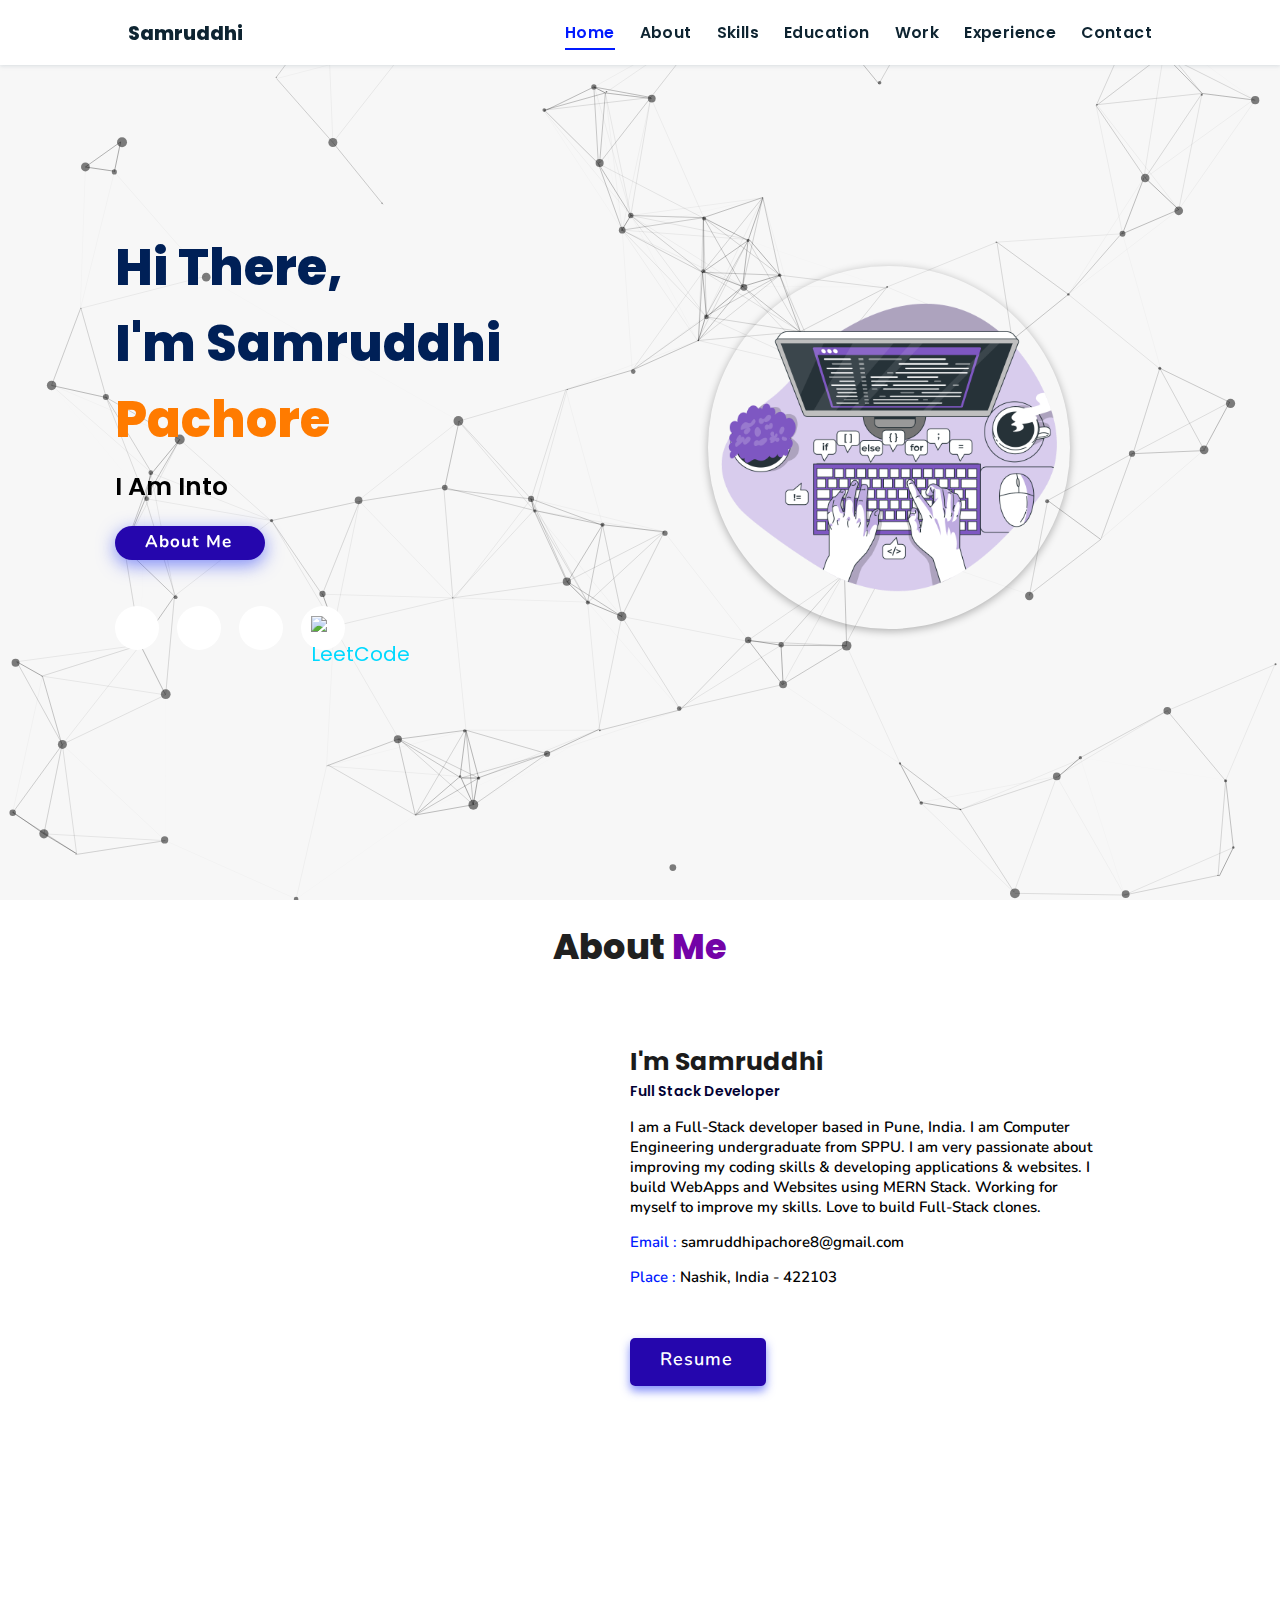
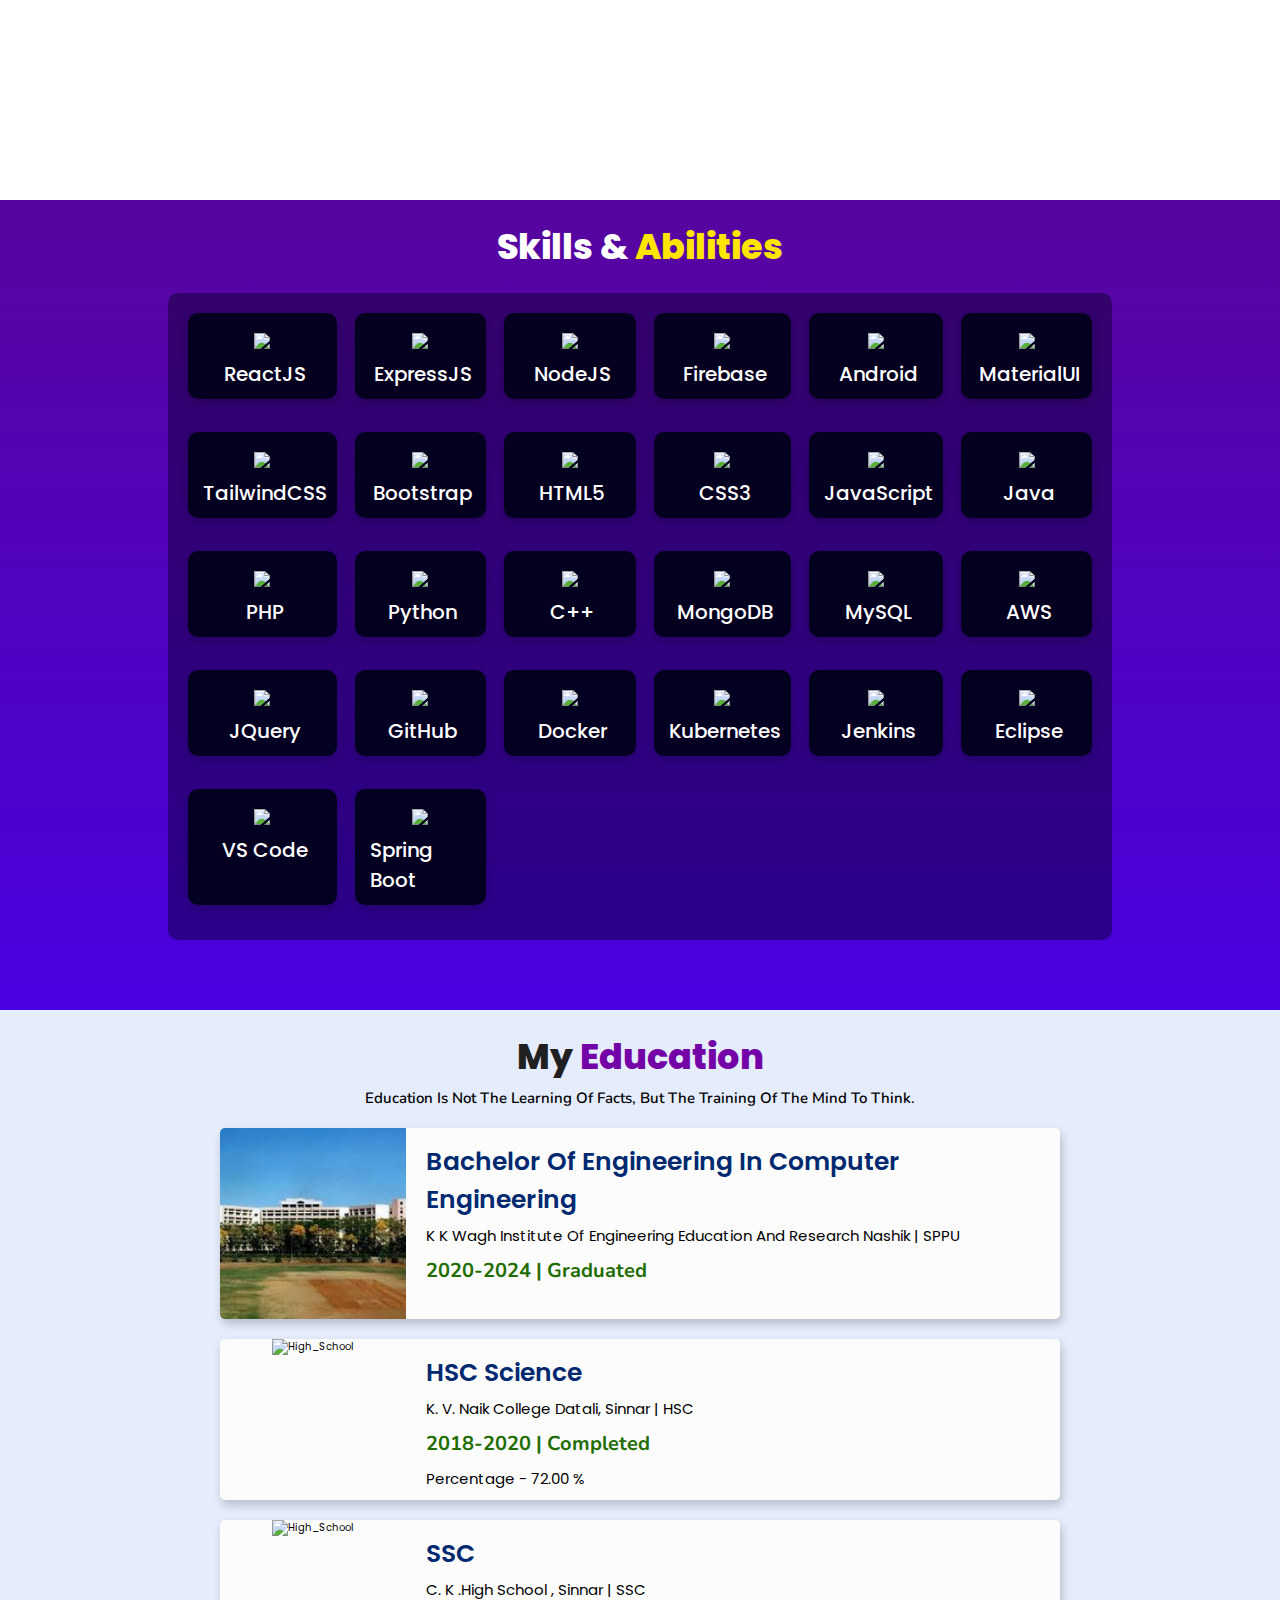
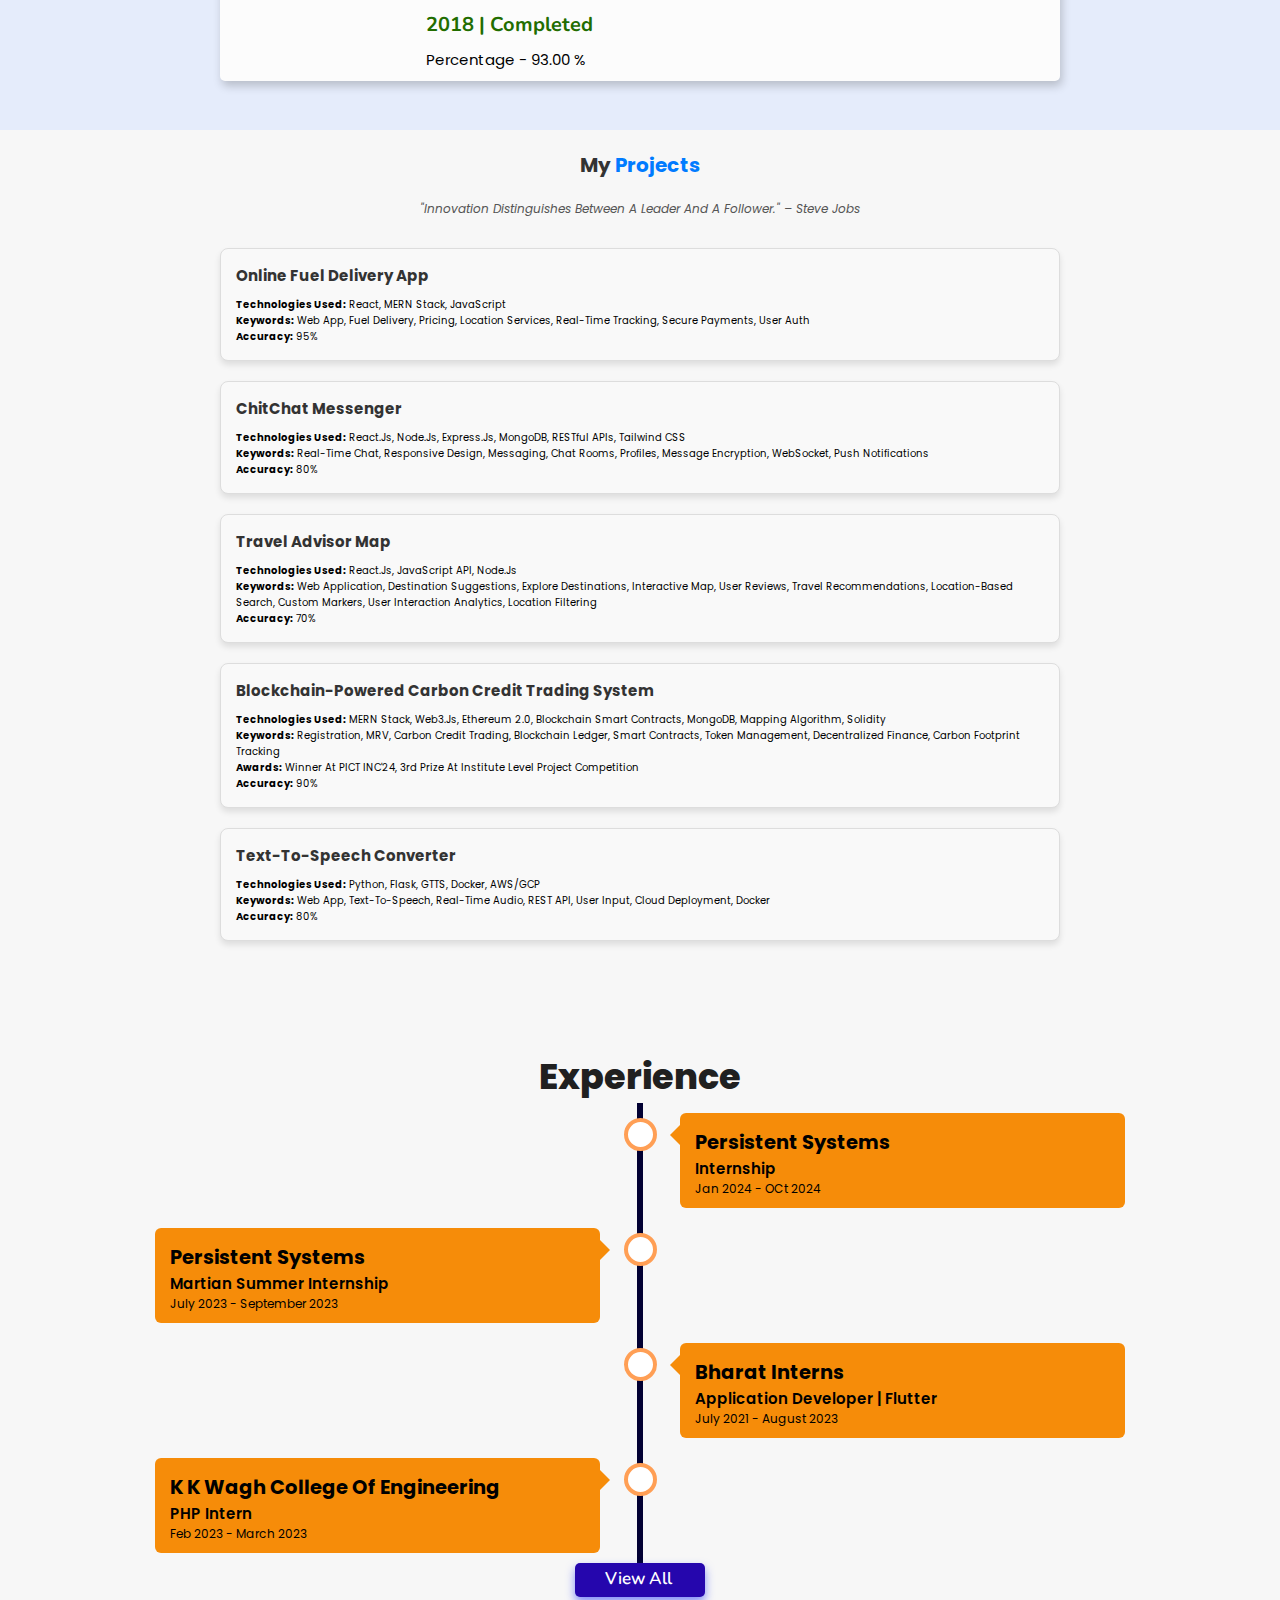
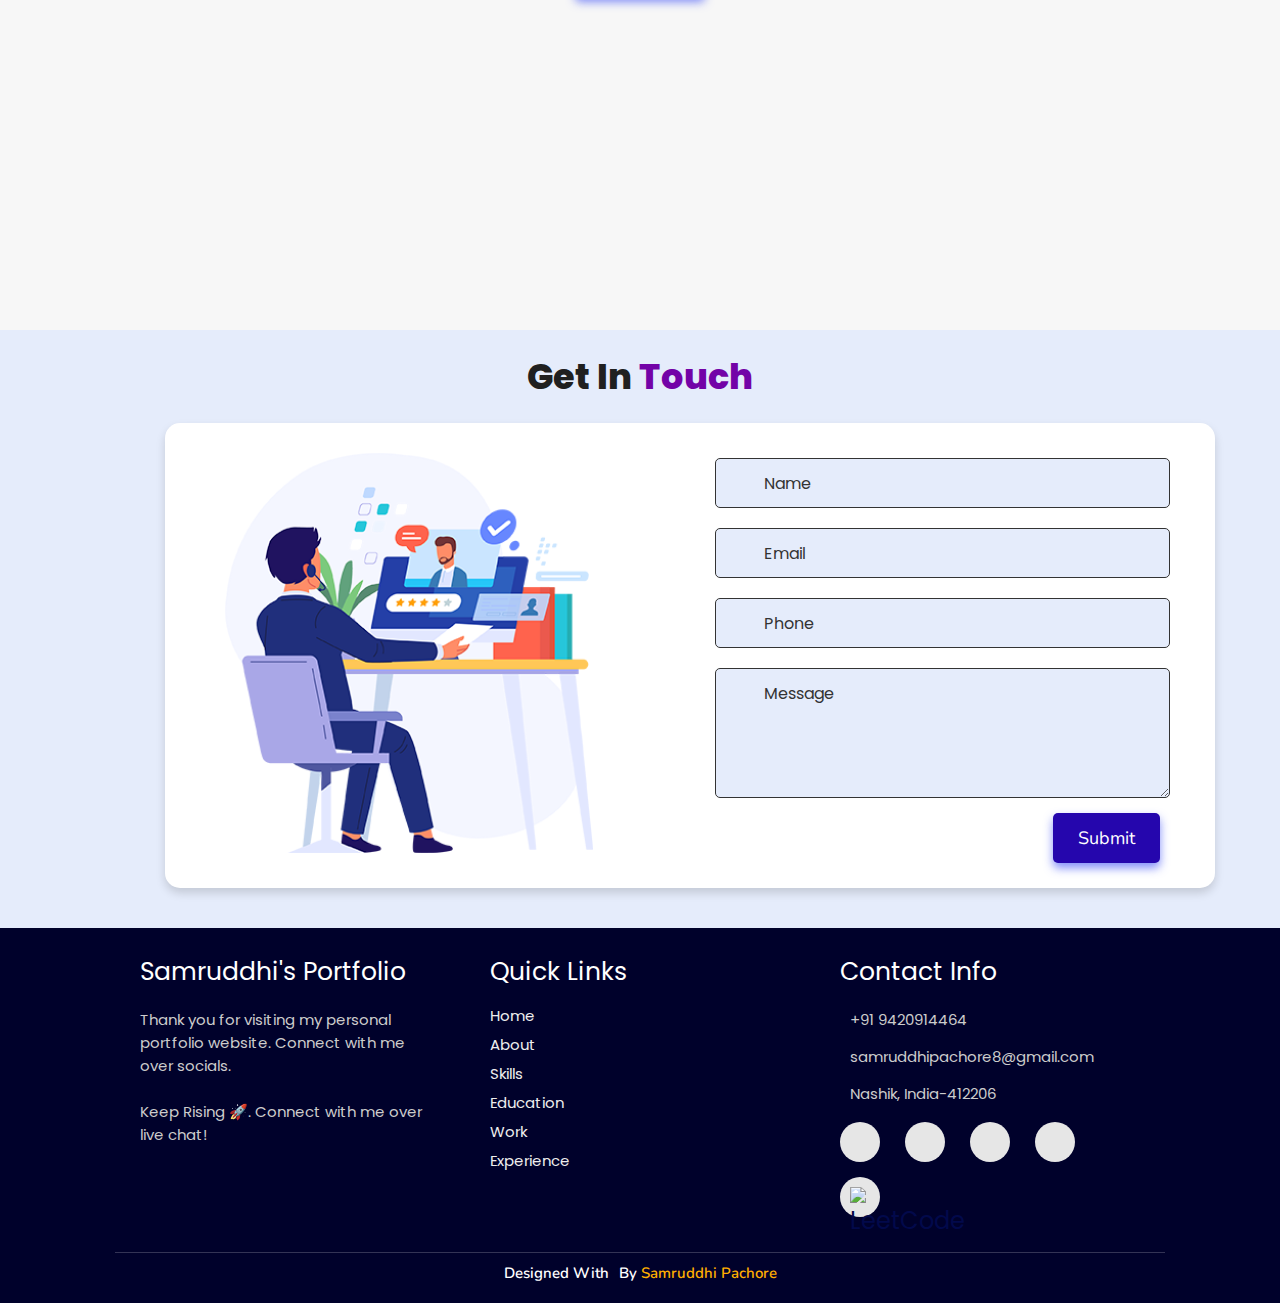
==== index.html @ 82d6cb03 "Initial commit" ====
<!DOCTYPE html>
<html lang="en">
<head>
    <meta charset="UTF-8">
    <meta http-equiv="X-UA-Compatible" content="IE=edge">
    <meta name="viewport" content="width=device-width, initial-scale=1.0">
    <meta name="keywords" content="Samruddhi Pachore, portfolio, Samruddhi, full stack dev, personal portfolio lifecodes, portfolio design, portfolio website, personal portfolio" />
    <meta name="description" content="Welcome to Samruddhi's Portfolio. Full-Stack Web Developer and Android App Developer" />
    <!-- Custom CSS -->
    <link rel="stylesheet" href="./assets/css/style.css">
    <!-- Font Awesome -->
    <link rel="stylesheet" href="https://cdnjs.cloudflare.com/ajax/libs/font-awesome/5.15.3/css/all.min.css" integrity="sha512-iBBXm8fW90+nuLcSKlbmrPcLa0OT92xO1BIsZ+ywDWZCvqsWgccV3gFoRBv0z+8dLJgyAHIhR35VZc2oM/gI1w==" crossorigin="anonymous" referrerpolicy="no-referrer" />
    <!-- Favicon -->
    <link id='favicon' rel="shortcut icon" href="./assets/images/favicon.png" type="image/x-png">
    <title>Portfolio | Samruddhi Pachore</title>
</head>
<body oncontextmenu="return false">

<!-- pre loader -->
<!-- <div class="loader-container">
  <img draggable="false" src="./assets/images/preloader.gif" alt="">
</div> -->

<!-- navbar starts -->
<header>
        <a href="/" class="logo"><i class="fab fa-node-js"></i> Samruddhi</a>

        <div id="menu" class="fas fa-bars"></div>
        <nav class="navbar">
            <ul>
            <li><a class="active" href="#home">Home</a></li>
            <li><a href="#about">About</a></li>
            <li><a href="#skills">Skills</a></li>
            <li><a href="#education">Education</a></li>
            <li><a href="#work">Work</a></li>
            <li><a href="#experience">Experience</a></li>
            <li><a href="#contact">Contact</a></li>
            </ul>
        </nav>
</header>
<!-- navbar ends -->


<!-- hero section starts -->
<section class="home" id="home">
    <div id="particles-js"></div>

    <div class="content">
    <h2>Hi There,<br/> I'm Samruddhi <span>Pachore</span></h2>
    <p>i am into <span class="typing-text"></span></p>
    <a href="#about" class="btn"><span>About Me</span>
      <i class="fas fa-arrow-circle-down"></i>
    </a>
    <div class="socials">
      <ul class="social-icons" style="list-style: none; padding: 0; display: flex; gap: 10px;">
        <li>
          <a class="linkedin" aria-label="LinkedIn" href="https://www.linkedin.com/in/samruddhi-p-1bb607219/"
            target="_blank" style="background: white; border-radius: 50%; padding: 10px; display: inline-block;">
            <i class="fab fa-linkedin" style="color: #0077b5;"></i>
          </a>
        </li>
        <li>
          <a class="github" aria-label="GitHub" href="https://github.com/SamruddhiPachore/" target="_blank"
            style="background: white; border-radius: 50%; padding: 10px; display: inline-block;">
            <i class="fab fa-github" style="color: #000;"></i>
          </a>
        </li>
        <li>
          <a class="twitter" aria-label="Twitter" href="https://x.com/Samruddhi_8002" target="_blank"
            style="background: white; border-radius: 50%; padding: 10px; display: inline-block;">
            <i class="fab fa-twitter" style="color: #1DA1F2;"></i>
          </a>
        </li>
        <li>
          <a class="leetcode" aria-label="LeetCode" href="https://leetcode.com/u/samruddhi_pachore/" target="_blank"
            style="background: white; border-radius: 50%; padding: 10px; display: inline-block;">
            <img src="https://upload.wikimedia.org/wikipedia/commons/1/19/LeetCode_logo_black.png" alt="LeetCode"
              style="width: 20px; height: 20px;">
          </a>
        </li>
      </ul>
    </div>

    </div>
<div class="image">
    <img draggable="false" class="tilt" src="./assets/images/hero.png" alt="">
</div>
</section>
<!-- hero section ends -->


<!-- about section starts -->
<section class="about" id="about">
    <h2 class="heading"><i class="fas fa-user-alt"></i> About <span>Me</span></h2>
    
    <div class="row">

    <div class="image">
        <img draggable="false" class="tilt" src="./assets/images/profile2.jpg" alt="">
    </div>
    <div class="content">
        <h3>I'm Samruddhi</h3>
        <span class="tag">Full Stack Developer</span>
        
        <p>I am a Full-Stack developer based in Pune, India. 
          I am Computer Engineering undergraduate from SPPU.
          I am very passionate about improving my coding skills & developing applications & websites.
          I build WebApps and Websites using MERN Stack.
          Working for myself to improve my skills.
          Love to build Full-Stack clones. </p>
        
        <div class="box-container">
            <!-- <div class="box">
              <p><span> age: </span> 20</p>
              <p><span> phone : </span> +91 XXX-XXX-XXXX</p>
            </div> -->
            <div class="box">
              <p><span> email : </span> samruddhipachore8@gmail.com</p>
              <p><span> place : </span> Nashik, India - 422103</p>
            </div>
        </div>
        
        <div class="resumebtn">
            <a href="https://drive.google.com/file/d/18gOQdBh15rTlUeAe94YRpcLOEvFrYIp9/view?usp=sharing" target="_blank" class="btn"><span>Resume</span>
                <i class="fas fa-chevron-right"></i>
            </a>
        </div>

    </div>
    </div>
</section>
<!-- about section ends -->
<!-- skills section starts -->
<section class="skills" id="skills">

  <h2 class="heading"><i class="fas fa-laptop-code"></i> Skills & <span>Abilities</span></h2>

  <div class="container">
    <div class="row" id="skillsContainer">

      <!-- Skill Card Template -->
      <div class="bar">
        <div class="info">
          <img
            src="https://img.icons8.com/external-tal-revivo-color-tal-revivo/48/000000/external-react-a-javascript-library-for-building-user-interfaces-logo-color-tal-revivo.png" />
          <span>ReactJS</span>
        </div>
      </div>

      <div class="bar">
        <div class="info">
          <img src="https://img.icons8.com/fluency/48/000000/node-js.png" />
          <span>ExpressJS</span>
        </div>
      </div>

      <div class="bar">
        <div class="info">
          <img src="https://img.icons8.com/color/48/000000/nodejs.png" />
          <span>NodeJS</span>
        </div>
      </div>

      <div class="bar">
        <div class="info">
          <img src="https://img.icons8.com/color/48/000000/firebase.png" />
          <span>Firebase</span>
        </div>
      </div>

      <div class="bar">
        <div class="info">
          <img src="https://img.icons8.com/fluency/48/000000/android-os.png" />
          <span>Android</span>
        </div>
      </div>

      <div class="bar">
        <div class="info">
          <img src="https://img.icons8.com/color/48/000000/material-ui.png" />
          <span>MaterialUI</span>
        </div>
      </div>

      <div class="bar">
        <div class="info">
          <img
            src="https://upload.wikimedia.org/wikipedia/commons/thumb/d/d5/Tailwind_CSS_Logo.svg/48px-Tailwind_CSS_Logo.png" />
          <span>TailwindCSS</span>
        </div>
      </div>

      <div class="bar">
        <div class="info">
          <img src="https://img.icons8.com/color/48/000000/bootstrap.png" />
          <span>Bootstrap</span>
        </div>
      </div>

      <div class="bar">
        <div class="info">
          <img src="https://img.icons8.com/color/48/000000/html-5--v1.png" />
          <span>HTML5</span>
        </div>
      </div>

      <div class="bar">
        <div class="info">
          <img src="https://img.icons8.com/color/48/000000/css3.png" />
          <span>CSS3</span>
        </div>
      </div>

      <div class="bar">
        <div class="info">
          <img src="https://img.icons8.com/color/48/000000/javascript--v1.png" />
          <span>JavaScript</span>
        </div>
      </div>

      <div class="bar">
        <div class="info">
          <img src="https://img.icons8.com/color/48/000000/java-coffee-cup-logo--v1.png" />
          <span>Java</span>
        </div>
      </div>

      <div class="bar">
        <div class="info">
          <img src="https://img.icons8.com/offices/48/000000/php-logo.png" />
          <span>PHP</span>
        </div>
      </div>

      <div class="bar">
        <div class="info">
          <img src="https://img.icons8.com/color/48/000000/python--v1.png" />
          <span>Python</span>
        </div>
      </div>

      <div class="bar">
        <div class="info">
          <img src="https://img.icons8.com/color/48/000000/c-plus-plus-logo.png" />
          <span>C++</span>
        </div>
      </div>

      <div class="bar">
        <div class="info">
          <img src="https://img.icons8.com/color/48/000000/mongodb.png" />
          <span>MongoDB</span>
        </div>
      </div>

      <div class="bar">
        <div class="info">
          <img src="https://img.icons8.com/color/48/000000/mysql-logo.png" />
          <span>MySQL</span>
        </div>
      </div>

      <div class="bar">
        <div class="info">
          <img src="https://img.icons8.com/color/48/000000/amazon-web-services.png" />
          <span>AWS</span>
        </div>
      </div>

      <div class="bar">
        <div class="info">
          <img src="https://img.icons8.com/ios-filled/48/1169ae/jquery.png" />
          <span>jQuery</span>
        </div>
      </div>

      <div class="bar">
        <div class="info">
          <img src="https://img.icons8.com/glyph-neue/48/ffffff/github.png" />
          <span>GitHub</span>
        </div>
      </div>

      <!-- Additional Skills -->
      <div class="bar">
        <div class="info">
          <img src="https://img.icons8.com/color/48/000000/docker.png" />
          <span>Docker</span>
        </div>
      </div>

      <div class="bar">
        <div class="info">
          <img src="https://img.icons8.com/color/48/000000/kubernetes.png" />
          <span>Kubernetes</span>
        </div>
      </div>

      <div class="bar">
        <div class="info">
          <img src="https://img.icons8.com/color/48/000000/jenkins.png" />
          <span>Jenkins</span>
        </div>
      </div>

      <div class="bar">
        <div class="info">
          <img src="https://img.icons8.com/color/48/000000/eclipse.png" />
          <span>Eclipse</span>
        </div>
      </div>

      <div class="bar">
        <div class="info">
          <img src="https://img.icons8.com/color/48/000000/vscode.png" />
          <span>VS Code</span>
        </div>
      </div>

      <div class="bar">
        <div class="info">
          <img src="https://img.icons8.com/color/48/000000/spring-logo.png" />
          <span>Spring Boot</span>
        </div>
      </div>
    </div>
  </div>
</section>
<!-- skills section ends -->

<!-- skills section ends -->


<!-- education section starts -->
<section class="education" id="education">

  <h1 class="heading"><i class="fas fa-graduation-cap"></i> My <span>Education</span></h1>

    <p class="qoute">Education is not the learning of facts, but the training of the mind to think.</p>

    <div class="box-container">

    <div class="box">
        <div class="image">
        <img draggable="false" src="./assets/images/educat/college.png" alt="">
        </div>
        <div class="content">
        <h3>Bachelor of Engineering in Computer Engineering</h3>
        <p>K K Wagh Institute of Engineering Education and Research Nashik | SPPU</p>
        <h4>2020-2024 | Graduated</h4>
        </div>
    </div>

    <div class="box">
      <div class="image">
      <img draggable="false" src="https://lh3.googleusercontent.com/p/AF1QipNIrb2tT8bngMuWFx1Z_eIu836oKX7hbR9-vygf=s1360-w1360-h1020" alt="High_School">
      </div>
      <div class="content">
      <h3>HSC Science </h3>
      <p>K. V. Naik College Datali, Sinnar | HSC</p>
      <h4>2018-2020 | Completed</h4>
      <p>Percentage - 72.00 %</p>
      </div>
    </div>

      <div class="box">
        <div class="image">
                <img draggable="false"
                  src="https://lh3.googleusercontent.com/p/AF1QipPlchAQonwaHGZ4du-OG78Di2HxE-8V4LSBDokH=s1360-w1360-h1020"
                  alt="High_School">
        </div>
        <div class="content">
          <h3>SSC </h3>
          <p>C. K .High School , Sinnar | SSC</p>
          <h4>2018 | Completed</h4>
          <p>Percentage - 93.00 %</p>
        </div>
    </div>

</div>
</section>
<!-- education section ends -->
 
<!-- project section starts -->
<section class="projects" id="projects">

  <h1 style="text-align: center; font-size: 2rem; margin-bottom: 20px; color: #333;">
    <i class="fas fa-laptop-code"></i> My <span style="color: #007BFF;">Projects</span>
  </h1>

  <p style="text-align: center; font-style: italic; margin-bottom: 30px; font-size: 1.2rem; color: #555;">
    "Innovation distinguishes between a leader and a follower." – Steve Jobs
  </p>

  <!-- Project 1 -->
  <div
    style="margin: 20px auto; padding: 15px; width: 80%; border: 1px solid #ddd; border-radius: 8px; box-shadow: 0 4px 6px rgba(0, 0, 0, 0.1); background-color: #f9f9f9;">
    <h3 style="font-size: 1.5rem; color: #333; margin-bottom: 10px;">Online Fuel Delivery App</h3>
    <p><b>Technologies Used:</b> React, MERN stack, JavaScript</p>
    <p><b>Keywords:</b> Web App, Fuel Delivery, Pricing, Location Services, Real-Time Tracking, Secure Payments, User
      Auth</p>
    <p><b>Accuracy:</b> 95%</p>
  </div>

  <!-- Project 2 -->
  <div
    style="margin: 20px auto; padding: 15px; width: 80%; border: 1px solid #ddd; border-radius: 8px; box-shadow: 0 4px 6px rgba(0, 0, 0, 0.1); background-color: #f9f9f9;">
    <h3 style="font-size: 1.5rem; color: #333; margin-bottom: 10px;">ChitChat Messenger</h3>
    <p><b>Technologies Used:</b> React.js, Node.js, Express.js, MongoDB, RESTful APIs, Tailwind CSS</p>
    <p><b>Keywords:</b> Real-Time Chat, Responsive Design, Messaging, Chat Rooms, Profiles, Message Encryption,
      WebSocket, Push Notifications</p>
    <p><b>Accuracy:</b> 80%</p>
  </div>

  <!-- Project 3 -->
  <div
    style="margin: 20px auto; padding: 15px; width: 80%; border: 1px solid #ddd; border-radius: 8px; box-shadow: 0 4px 6px rgba(0, 0, 0, 0.1); background-color: #f9f9f9;">
    <h3 style="font-size: 1.5rem; color: #333; margin-bottom: 10px;">Travel Advisor Map</h3>
    <p><b>Technologies Used:</b> React.js, JavaScript API, Node.js</p>
    <p><b>Keywords:</b> Web Application, Destination Suggestions, Explore Destinations, Interactive Map, User Reviews,
      Travel Recommendations, Location-Based Search, Custom Markers, User Interaction Analytics, Location Filtering</p>
    <p><b>Accuracy:</b> 70%</p>
  </div>

  <!-- Project 4 -->
  <div
    style="margin: 20px auto; padding: 15px; width: 80%; border: 1px solid #ddd; border-radius: 8px; box-shadow: 0 4px 6px rgba(0, 0, 0, 0.1); background-color: #f9f9f9;">
    <h3 style="font-size: 1.5rem; color: #333; margin-bottom: 10px;">Blockchain-powered Carbon Credit Trading System
    </h3>
    <p><b>Technologies Used:</b> MERN Stack, Web3.js, Ethereum 2.0, Blockchain Smart Contracts, MongoDB, Mapping
      Algorithm, Solidity</p>
    <p><b>Keywords:</b> Registration, MRV, Carbon Credit Trading, Blockchain Ledger, Smart Contracts, Token Management,
      Decentralized Finance, Carbon Footprint Tracking</p>
    <p><b>Awards:</b> Winner at PICT INC'24, 3rd Prize at Institute Level Project Competition</p>
    <p><b>Accuracy:</b> 90%</p>
  </div>

  <!-- Project 5 -->
  <div
    style="margin: 20px auto; padding: 15px; width: 80%; border: 1px solid #ddd; border-radius: 8px; box-shadow: 0 4px 6px rgba(0, 0, 0, 0.1); background-color: #f9f9f9;">
    <h3 style="font-size: 1.5rem; color: #333; margin-bottom: 10px;">Text-to-Speech Converter</h3>
    <p><b>Technologies Used:</b> Python, Flask, gTTS, Docker, AWS/GCP</p>
    <p><b>Keywords:</b> Web App, Text-to-Speech, Real-Time Audio, REST API, User Input, Cloud Deployment, Docker</p>
    <p><b>Accuracy:</b> 80%</p>
  </div>

</section>
<!-- project section ends -->




<!-- experience section starts -->
<section class="experience" id="experience">

  <h2 class="heading"><i class="fas fa-briefcase"></i> Experience </h2>

  <div class="timeline">

    <div class="container right">
      <div class="content">
        <div class="tag">
          <h2>Persistent Systems</h2>
        </div>
        <div class="desc">
            <h3>Internship</h3>
            <p>Jan 2024 - OCt 2024</p>
        </div>
      </div>
    </div>

    <div class="container left">
      <div class="content">
        <div class="tag">
          <h2>Persistent Systems</h2>
        </div>
        <div class="desc">
            <h3>Martian Summer Internship</h3>
            <p>July 2023 - September 2023</p>
        </div>
      </div>
    </div>

    <div class="container right">
      <div class="content">
        <div class="tag">
          <h2>Bharat Interns</h2>
        </div>
        <div class="desc">
            <h3>Application Developer | Flutter</h3>
            <p>July 2021 - August 2023</p>
        </div>
      </div>
    </div>

    <div class="container left">
      <div class="content">
        <div class="tag">
          <h2>K K Wagh College of Engineering</h2>
        </div>
        <div class="desc">
            <h3>PHP Intern</h3>
            <p>Feb 2023 - March 2023</p>
        </div>
      </div>
    </div>

  </div>

  <div class="morebtn">
    <a href="/experience" class="btn"><span>View All</span>
      <i class="fas fa-arrow-right"></i>
  </a>
  </div>

</div>

</section>
<!-- experience section ends -->

<!-- contact section starts -->
<section class="contact" id="contact">
  
  <h2 class="heading"><i class="fas fa-headset"></i> Get in <span>Touch</span></h2>

  <div class="container">
    <div class="content">
      <div class="image-box">
        <img draggable="false" src="./assets/images/contact1.png" alt="">
      </div>
    <form id="contact-form">
      
      <div class="form-group">
        <div class="field">
          <input type="text" name="name" placeholder="Name" required>
          <i class='fas fa-user'></i>
        </div>
        <div class="field">
          <input type="text" name="email" placeholder="Email" required>
          <i class='fas fa-envelope'></i>
        </div>
        <div class="field">
          <input type="text" name="phone" placeholder="Phone">
          <i class='fas fa-phone-alt'></i>
        </div>
        <div class="message">
        <textarea placeholder="Message" name="message" required></textarea>
        <i class="fas fa-comment-dots"></i>
        </div>
        </div>
      <div class="button-area">
        <button type="submit">
          Submit <i class="fa fa-paper-plane"></i></button>
      </div>
    </form>
  </div>
  </div>
</section>
<!-- contact section ends -->


<!-- footer section starts -->
<section class="footer">

  <div class="box-container">

      <div class="box">
          <h3>Samruddhi's Portfolio</h3>
          <p>Thank you for visiting my personal portfolio website. Connect with me over socials. <br/> <br/> Keep Rising 🚀. Connect with me over live chat!</p>
      </div>

      <div class="box">
          <h3>quick links</h3>
          <a href="#home"><i class="fas fa-chevron-circle-right"></i> home</a>
          <a href="#about"><i class="fas fa-chevron-circle-right"></i> about</a>
          <a href="#skills"><i class="fas fa-chevron-circle-right"></i> skills</a>
          <a href="#education"><i class="fas fa-chevron-circle-right"></i> education</a>
          <a href="#work"><i class="fas fa-chevron-circle-right"></i> work</a>
          <a href="#experience"><i class="fas fa-chevron-circle-right"></i> experience</a>
      </div>

      <div class="box">
          <h3>contact info</h3>
          <p> <i class="fas fa-phone"></i>+91 9420914464</p>
          <p> <i class="fas fa-envelope"></i>samruddhipachore8@gmail.com</p>
          <p> <i class="fas fa-map-marked-alt"></i>Nashik, India-412206</p>
          <div class="share" style="display: flex; gap: 15px; align-items: center;">
            <a href="https://www.linkedin.com/in/samruddhi-p-1bb607219/" class="fab fa-linkedin" target="_blank"
              style="font-size: 24px; color: #0077b5;"></a>
            <a href="https://github.com/SamruddhiPachore/" class="fab fa-github" target="_blank"
              style="font-size: 24px; color: #000;"></a>
            <a href="mailto:samruddhipachore8@gmail.com" class="fas fa-envelope" target="_blank"
              style="font-size: 24px; color: #d93025;"></a>
            <a href="https://x.com/Samruddhi_8002" class="fab fa-twitter" target="_blank"
              style="font-size: 24px; color: #1DA1F2;"></a>
            <a href="https://leetcode.com/u/samruddhi_pachore/" target="_blank" style="font-size: 24px; display: inline-block;">
              <img src="https://upload.wikimedia.org/wikipedia/commons/1/19/LeetCode_logo_black.png" alt="LeetCode"
                style="width: 24px; height: 24px;">
            </a>
          </div>

      </div>
  </div>

  <h1 class="credit">Designed with <i class="fa fa-heart pulse"></i> by <a href="https://www.linkedin.com/in/samruddhi-p-1bb607219/"> Samruddhi Pachore</a></h1>

</section>
<!-- footer section ends -->


<!-- scroll top btn -->
<a href="#home" aria-label="ScrollTop" class="fas fa-angle-up" id="scroll-top"></a>
<!-- scroll back to top -->


<!-- ==== ALL MAJOR JAVASCRIPT CDNS STARTS ==== -->
<!-- jquery cdn -->
<script src="https://cdnjs.cloudflare.com/ajax/libs/jquery/3.6.0/jquery.min.js" integrity="sha512-894YE6QWD5I59HgZOGReFYm4dnWc1Qt5NtvYSaNcOP+u1T9qYdvdihz0PPSiiqn/+/3e7Jo4EaG7TubfWGUrMQ==" crossorigin="anonymous" referrerpolicy="no-referrer"></script>

<!-- typed.js cdn -->
<script src="https://cdnjs.cloudflare.com/ajax/libs/typed.js/2.0.5/typed.min.js" integrity="sha512-1KbKusm/hAtkX5FScVR5G36wodIMnVd/aP04af06iyQTkD17szAMGNmxfNH+tEuFp3Og/P5G32L1qEC47CZbUQ==" crossorigin="anonymous" referrerpolicy="no-referrer"></script>

<!-- particle.js links -->
<script src="./assets/js/particles.min.js"></script>
<script src="./assets/js/app.js"></script>

<!-- vanilla tilt.js links -->
<script src="https://cdnjs.cloudflare.com/ajax/libs/vanilla-tilt/1.7.0/vanilla-tilt.min.js" integrity="sha512-SttpKhJqONuBVxbRcuH0wezjuX+BoFoli0yPsnrAADcHsQMW8rkR84ItFHGIkPvhnlRnE2FaifDOUw+EltbuHg==" crossorigin="anonymous" referrerpolicy="no-referrer"></script>

<!-- scroll reveal anim -->
<script src="https://unpkg.com/scrollreveal"></script>

<script
      type="text/javascript"
      src="https://cdn.jsdelivr.net/npm/emailjs-com@3/dist/email.min.js"
    ></script>

<!-- ==== ALL MAJOR JAVASCRIPT CDNS ENDS ==== -->

<script src="./assets/js/script.js"></script>

</body>
</html>
---- assets/css/style.css ----
@import url("https://fonts.googleapis.com/css2?family=Poppins:wght@400;600;700&display=swap");
@import url("https://fonts.googleapis.com/css2?family=Nunito:ital,wght@0,300;0,400;0,600;0,700;1,300;1,400&display=swap");

* {
  margin: 0;
  padding: 0;
  box-sizing: border-box;
  text-decoration: none;
  outline: none;
  border: none;
  text-transform: capitalize;
  transition: all 0.2s linear;
}
html {
  font-size: 62.5%;
  overflow-x: hidden;
  scroll-behavior: smooth;
}
body {
  background: #f7f7f7;
  font-family: "Poppins", sans-serif;
}

*::selection {
  background: #2b3dda;
  color: #fff;
}

html {
  font-size: 62.5%;
  overflow-x: hidden;
}
html::-webkit-scrollbar {
  width: 0.8rem;
}
html::-webkit-scrollbar-track {
  background: rgb(235, 202, 245);
}
html::-webkit-scrollbar-thumb {
  background: #420177;
}

/* pre loader start */
.loader-container {
  position: fixed;
  top: 0;
  left: 0;
  z-index: 10000;
  background: #e6eff1;
  display: flex;
  align-items: center;
  justify-content: center;
  height: 100%;
  width: 100%;
}
.loader-container.fade-out {
  top: -120%;
}
/* pre loader end */

/* navbar starts */
header {
  position: fixed;
  top: 0;
  left: 0;
  right: 0;
  z-index: 1000;
  display: flex;
  align-items: center;
  justify-content: space-between;
  padding: 1.7rem 10%;
  height: 6.5rem;
  background-color: #fff;
  box-shadow: 0 1px 4px rgba(146, 161, 176, 0.3);
}
section {
  min-height: 100vh;
  padding: 2rem 9%;
}
.heading {
  font-size: 3.5rem;
  color: rgb(32, 32, 32);
  font-weight: 800;
  text-align: center;
}
.heading span {
  color: rgb(115, 3, 167);
}
header .logo {
  font-size: 1.9rem;
  font-weight: 800;
  text-decoration: none;
  color: #0e2431;
}
header .logo i {
  font-size: 2.2rem;
}
header .logo:hover {
  color: #fc8c05;
}
header .navbar ul {
  list-style: none;
  display: flex;
  justify-content: center;
  align-items: center;
}
header .navbar li {
  margin-left: 2.5rem;
}
header .navbar ul li a {
  font-size: 1.57rem;
  color: #0e2431;
  font-weight: 600;
  text-decoration: none;
  letter-spacing: 0.04rem;
  transition: 0.2s;
}
header .navbar ul li a.active,
header .navbar ul li a:hover {
  color: #011aff;
  border-bottom: 0.2rem solid #011aff;
  padding: 0.5rem 0;
}
/* navbar ends */

/* hamburger icon starts*/
#menu {
  font-size: 3rem;
  cursor: pointer;
  color: rgb(24, 2, 63);
  display: none;
}
@media (max-width: 768px) {
  #menu {
    display: block;
  }
  header .navbar {
    position: fixed;
    top: 6.5rem;
    right: -120%;
    width: 75%;
    height: 100%;
    text-align: left;
    align-items: flex-start;
    background-color: #0e0f31;
  }
  header .navbar ul {
    flex-flow: column;
    padding: 1rem;
  }
  header .navbar ul li {
    text-align: center;
    width: 100%;
    margin: 1rem 0;
    border-radius: 0.5rem;
    width: 26rem;
  }
  header .navbar ul li a {
    display: block;
    padding: 1rem;
    text-align: left;
    color: #fff;
    font-size: 2rem;
  }
  header .navbar ul li a.active,
  header .navbar ul li a:hover {
    padding: 1rem;
    color: #fff;
    border-radius: 0.5rem;
    border-bottom: 0.5rem solid #011aff;
  }
  .fa-times {
    transform: rotate(180deg);
  }
  header .navbar.nav-toggle {
    right: 0;
  }
}
/* hamburger icon ends */

/* hero section starts*/
.home {
  position: relative;
  display: flex;
  flex-wrap: wrap;
  gap: 1.5rem;
  min-height: 100vh;
  align-items: center;
}
.home #particles-js {
  position: absolute;
  top: 0;
  left: 0;
  height: 100%;
  width: 100%;
}
.home::before {
  content: "";
  position: absolute;
  top: 0;
  left: 0;
  height: 100%;
  width: 100%;
}
.home .content {
  flex: 1 1 40rem;
  padding-top: 1rem;
  z-index: 1;
}
.home .image {
  flex: 1 1 40rem;
  z-index: 1;
}
.home .image img {
  width: 70%;
  margin-left: 6rem;
  border-radius: 50%;
  box-shadow: 0 2px 8px rgba(0, 0, 0, 0.3);
  cursor: pointer;
}
.home .image img:hover {
  box-shadow: 0 5px 15px rgba(0, 0, 0, 0.5);
}
.home .content h2 {
  font-size: 5rem;
  font-weight: 800;
  color: #002057;
}
.home .content h2 span {
  font-size: 5rem;
  font-weight: 800;
  color: #ff7b00;
}
.home .content p {
  font-size: 2.5rem;
  color: #000;
  font-weight: 600;
  padding: 1rem 0;
}
.home .content p span {
  font-size: 2.5rem;
  color: rgb(148, 8, 8);
  font-weight: 600;
  padding: 1rem 0;
}
.home .btn {
  margin-top: 1rem;
  position: absolute;
  line-height: 0;
  padding: 1.6rem 3rem;
  border-radius: 4em;
  transition: 0.5s;
  color: #fff;
  background: #2506ad;
  box-shadow: 0px 5px 18px rgba(48, 68, 247, 0.6);
  font-family: "Nunito", sans-serif;
}
.home .btn span {
  font-weight: 700;
  font-size: 1.7rem;
  letter-spacing: 0.1rem;
}
.home .btn i {
  margin-left: 0.3rem;
  font-size: 1.5rem;
  transition: 0.3s;
}
.home .btn:hover {
  background: #1a047e;
}
.home .btn:hover i {
  transform: translateX(5px);
}
/* social icons start */
.socials {
  position: relative;
  margin-top: 9rem;
}
.socials .social-icons {
  padding-left: 0;
  margin-bottom: 0;
  list-style: none;
}
.socials .social-icons li {
  display: inline-block;
  margin-bottom: 14px;
}
.social-icons a {
  font-size: 2rem;
  display: inline-block;
  line-height: 44px;
  color: #00d9ff;
  background-color: #09011b;
  width: 44px;
  height: 44px;
  text-align: center;
  margin-right: 8px;
  border-radius: 100%;
  -webkit-transition: all 0.2s linear;
  -o-transition: all 0.2s linear;
  transition: all 0.2s linear;
}
.social-icons a:active,
.social-icons a:focus,
.social-icons a:hover {
  color: #fff;
  background-color: #0685da;
}
.social-icons a.github:hover {
  background-color: #0e0e0e;
}
.social-icons a.twitter:hover {
  background-color: #00aced;
}
.social-icons a.linkedin:hover {
  background-color: #007bb6;
}
.social-icons a.dev:hover {
  background-color: #070707;
}
.social-icons a.instagram:hover {
  background-color: #ee00da;
}
/* social icons end */

/* hero media queries starts*/
@media (max-width: 450px) {
  .home .btn {
    margin: 4rem 0;
  }
  .socials {
    margin-top: 12rem;
  }
  .home .image img {
    margin-top: -12rem;
  }
  .home .content p {
    font-size: 2.2rem;
  }
  .home .content p span {
    font-size: 2.2rem;
  }
}
/* hero media queries ends*/
/* hero section end */

/* about section starts */
.about {
  background: rgb(255, 255, 255);
}
.about .row {
  display: flex;
  flex-direction: row;
  gap: 2rem;
  flex-wrap: wrap;
  padding: 4rem;
}
.about .row .image {
  text-align: center;
  flex: 1 1 35rem;
}
.about .row .image img {
  margin: 4rem;
  width: 30rem;
  height: auto;
  border-radius: 5%;
  box-shadow: 0 5px 10px rgba(0, 0, 0, 0.6);
  mix-blend-mode: luminosity;
  transition: 0.3s;
  cursor: pointer;
}
.about .row .image img:hover {
  mix-blend-mode: normal;
}
.about .row .content {
  flex: 1 1 45rem;
  padding: 3rem;
}
.about .row .content h3 {
  color: rgb(27, 27, 27);
  font-size: 2.5rem;
}
.about .row .content .tag {
  font-size: 1.4rem;
  color: #020133;
  font-weight: 600;
  margin-top: 1rem;
}
.about .row .content p {
  font-size: 1.5rem;
  margin-top: 1.5rem;
  font-family: "Nunito";
  font-weight: 600;
  text-transform: none;
}
.about .row .content .box-container {
  display: flex;
  flex-wrap: wrap;
  gap: 1.5rem;
  font-family: "Nunito";
  font-weight: 600;
}
.about .row .content .box-container .box p {
  text-transform: none;
}
.about .row .content .box-container .box p span {
  color: #011aff;
}
.resumebtn {
  margin-top: 6rem;
}
.resumebtn .btn {
  padding: 1.7rem 3rem;
  border-radius: 0.5em;
  transition: 0.3s;
  color: #fff;
  background: #2506ad;
  box-shadow: 0px 5px 10px rgba(48, 68, 247, 0.6);
  font-family: "Nunito", sans-serif;
}
.resumebtn .btn span {
  font-weight: 600;
  font-size: 1.8rem;
  letter-spacing: 0.1rem;
}
.resumebtn .btn i {
  margin-left: 0.3rem;
  font-size: 1.2rem;
  transition: 0.3s;
}
.resumebtn .btn:hover {
  background: #1a047e;
}
.resumebtn .btn:hover i {
  transform: translateX(5px);
}
/* about media queries starts*/
@media screen and (max-width: 600px) {
  .about .row .image {
    margin-top: 2rem;
  }
  .about .row .image img {
    margin: 0 auto;
    width: 80%;
    mix-blend-mode: normal;
  }
  .about .row {
    padding: 0.5rem;
    margin-bottom: 7rem;
  }
  .about .row .content {
    padding: 1rem;
  }
  .about .row .content .box-container {
    gap: 0;
  }
}
/* about media queries ends*/
/* about section ends */

/* skills section starts */
.skills {
  min-height: 90vh;
  background: linear-gradient(to bottom, #57059e, #4a00e0);
}
.skills h2 {
  color: #fff;
}
.skills .heading span {
  color: rgb(255, 230, 0);
}
.skills .container {
  background: rgba(0, 0, 22, 0.4);
  color: #fff;
  border-radius: 1rem;
  padding: 2rem;
  width: 90%;
  margin: auto;
  margin-top: 2rem;
}
.skills .container .row {
  display: grid;
  grid-template-columns: repeat(6, 1fr);
  flex-wrap: wrap;
  gap: 1.8rem;
}
.skills .container .bar {
  margin-bottom: 15px;
  padding: 10px;
  border-radius: 1rem;
  box-shadow: 0 4px 10px rgba(0, 0, 0, 0.2);
  background: rgba(0, 0, 22, 0.9);
  transition: 0.2s;
}
.skills .container .bar:hover {
  box-shadow: 0 8px 10px rgba(0, 2, 68, 0.8) !important;
  background-color: rgba(0, 0, 0, 0.9) !important;
}
.skills .container .bar .info {
  display: flex;
  flex-direction: column;
  align-items: center;
  gap: 1rem;
  margin-top: 1rem;
}
.skills .container .bar .info i {
  font-size: 4rem;
}
.skills .container .bar .info span {
  font-size: 2rem;
  font-weight: 500;
  font-family: "Poppins";
  margin-left: 0.5rem;
}
/* skills media queries starts*/
@media screen and (max-width: 600px) {
  .skills .container {
    padding: 0;
    margin: 0;
  }
  .skills .container .row {
    grid-template-columns: repeat(2, 1fr);
    margin: 1rem;
    padding: 2rem 0.2rem 2rem 0.2rem;
    gap: 1rem;
  }
  .skills .container {
    margin-top: 5px;
    width: 100%;
  }
}
/* skills media queries ends*/
/* skills section ends */

/* education section starts */
.education {
  background: #e5ecfb;
  min-height: 80vh;
}
.education .qoute {
  font-size: 1.5rem;
  text-align: center;
  font-family: "Nunito", sans-serif;
  font-weight: 600;
  margin-top: 0.5rem;
}
.education .box-container {
  display: flex;
  flex-wrap: wrap;
  justify-content: center;
  align-items: center;
  flex-direction: column;
}
.education .box-container .box {
  display: flex;
  flex-direction: row;
  width: 80%;
  border-radius: 0.5rem;
  box-shadow: 0.2rem 0.5rem 1rem rgba(0, 0, 0, 0.2);
  text-align: center;
  position: relative;
  margin-top: 2rem;
  overflow: hidden;
  transition: 0.3s;
  background: rgb(252, 252, 252);
}
.education .box-container .box:hover {
  transform: scale(1.03);
  box-shadow: 1rem 0.5rem 1.2rem rgba(0, 0, 0, 0.3);
}
.education .box-container .box .image {
  flex: 1 1 20rem;
  width: 100%;
}
.education .box-container .box img {
  object-fit: cover;
  position: relative;
  width: 100%;
  height: 100%;
}
.education .box-container .box .content {
  position: relative;
  display: flex;
  flex-direction: column;
  padding: 1rem;
  flex-wrap: wrap;
  flex: 1 1 70rem;
}
.education .box-container .box .content h3 {
  font-size: 2.5rem;
  color: #012970;
  padding: 0.5rem 0;
  font-weight: 600;
  text-align: left;
  margin-left: 1rem;
}
.education .box-container .box .content p {
  font-size: 1.5rem;
  margin-left: 1rem;
  text-align: left;
}
.education h4 {
  font-size: 2rem;
  color: rgb(34, 109, 0);
  text-align: left;
  margin: 1rem;
  font-family: "Nunito", sans-serif;
  font-weight: 700;
}

/* education media queries starts*/
@media screen and (max-width: 600px) {
  .education .box-container .box {
    flex-direction: column;
    width: 100%;
  }
  .education .box-container .box .image {
    width: 100%;
    height: 25rem;
  }
  .education .box-container .box img {
    width: 100%;
  }
  .education .box-container .box .content {
    position: relative;
    display: flex;
    flex-direction: column;
    padding: 1rem;
    flex-wrap: wrap;
    flex: 0;
  }
  .education .btns {
    margin-top: 2rem;
    margin-left: 1rem;
    margin-right: 1rem;
    flex-wrap: wrap;
  }
}
/* education media queries ends*/
/* education section ends */

/* work section starts */
.work {
  /* background: #010124; */
  background: linear-gradient(to bottom, #000031, #00002c);
}
.work h2 {
  color: #fff;
  padding: 1rem;
}
.work .heading span {
  color: rgb(255, 230, 0);
}
.work .box-container {
  display: flex;
  flex-wrap: wrap;
  gap: 1.5rem;
  margin: 2rem;
}
.work .box-container .box {
  flex: 1 1 30rem;
  border-radius: 0.5rem;
  box-shadow: 0 0.5rem 1rem rgba(0, 0, 0, 0.1);
  position: relative;
  overflow: hidden;
  height: 30rem;
}
.work .box-container .box img {
  height: 100%;
  width: 100%;
  object-fit: cover;
}
.work .box-container .box .content {
  height: 100%;
  width: 100%;
  position: absolute;
  top: 85%;
  left: 0;
  background: rgba(255, 255, 255, 0.9);
  display: flex;
  flex-direction: column;
}
.work .box-container .box .content .tag {
  display: flex;
  flex-direction: row;
  justify-content: space-between;
  align-items: center;
  height: 4.5rem;
  width: 100%;
  padding-left: 1rem;
  background: #ffd900;
}
.work .box-container .box .content .tag h3 {
  font-size: 2rem;
}
.work .box-container .box:hover .content {
  top: 25%;
}
.work .desc {
  margin: 2rem;
  display: flex;
  flex-direction: column;
  justify-content: center;
}
.work .desc p {
  font-size: 1.5rem;
}
.work .desc .btns {
  display: flex;
  justify-content: space-between;
  width: 100%;
  margin-top: 2rem;
}
.work .desc .btns .btn {
  line-height: 0;
  display: inline;
  padding: 1.5rem 2.5rem;
  border-radius: 0.5rem;
  font-size: 1.5rem;
  color: #fff;
  background: rgb(12, 12, 12);
  margin-right: 2rem;
}
.work .desc .btns .btn:hover {
  background: #310ae0f5;
}
.work .viewall {
  display: flex;
  justify-content: center;
}
.work .viewall .btn {
  position: relative;
  line-height: 0;
  padding: 1.6rem 3rem;
  border-radius: 0.5em;
  transition: 0.5s;
  color: rgb(255, 255, 255);
  font-weight: 700;
  border: 2px solid #fff;
  box-shadow: 0px 5px 10px rgba(65, 84, 241, 0.4);
  text-align: center;
}
.work .viewall .btn span {
  font-weight: 600;
  font-size: 1.7rem;
  font-family: "Nunito", sans-serif;
}
.work .viewall .btn i {
  margin-left: 0.3rem;
  font-size: 1.5rem;
  transition: 0.3s;
}
.work .viewall .btn:hover {
  background: #fff;
  color: #000;
}
.work .viewall .btn:hover i {
  transform: translateX(5px);
}
/* work section ends */

/* experience section starts */
.experience .timeline {
  position: relative;
  max-width: 1200px;
  margin: 0 auto;
}
.experience .timeline::after {
  content: "";
  position: absolute;
  width: 6px;
  background: #020133;
  top: 0;
  bottom: 0;
  left: 50%;
  margin-left: -3px;
  z-index: -2;
}
.experience .container {
  padding: 10px 40px;
  position: relative;
  background-color: inherit;
  width: 50%;
}
/*circles on timeline*/
.experience .container::after {
  content: "\f0b1";
  position: absolute;
  width: 25px;
  height: 25px;
  right: -17px;
  background-color: rgb(255, 255, 255);
  border: 4px solid #ff9f55;
  top: 15px;
  border-radius: 50%;
  z-index: 100;
  font-size: 1.89rem;
  text-align: center;
  font-weight: 600;
  color: #02094b;
  font-family: "Font Awesome\ 5 Free";
}
.experience .left {
  left: 0;
}
.experience .right {
  left: 50%;
}
/* arrows pointing right */
.experience .left::before {
  content: " ";
  height: 0;
  position: absolute;
  top: 22px;
  width: 0;
  z-index: 1;
  right: 30px;
  border: medium solid #f68c09;
  border-width: 10px 0 10px 10px;
  border-color: transparent transparent transparent #f68c09;
}
/* arrows pointing left  */
.experience .right::before {
  content: " ";
  height: 0;
  position: absolute;
  top: 22px;
  width: 0;
  z-index: 1;
  left: 30px;
  border: medium solid #f68c09;
  border-width: 10px 10px 10px 0;
  border-color: transparent #f68c09 transparent transparent;
}
.experience .right::after {
  left: -16px;
}
.experience .content {
  background-color: #f68c09;
  position: relative;
  border-radius: 6px;
}
.experience .content .tag {
  font-size: 1.3rem;
  padding-top: 1.5rem;
  padding-left: 1.5rem;
}
.experience .content .desc {
  margin-left: 1.5rem;
  padding-bottom: 1rem;
}
.experience .content .desc h3 {
  font-size: 1.5rem;
  font-weight: 600;
}
.experience .content .desc p {
  font-size: 1.2rem;
}
/* view all button */
.morebtn {
  display: flex;
  justify-content: center;
}
.morebtn .btn {
  position: relative;
  line-height: 0;
  padding: 1.6rem 3rem;
  border-radius: 0.5em;
  transition: 0.5s;
  color: #fff;
  background: #2506ad;
  box-shadow: 0px 5px 10px rgba(48, 68, 247, 0.6);
  text-align: center;
}
.morebtn .btn span {
  font-weight: 600;
  font-size: 1.7rem;
  font-family: "Nunito", sans-serif;
}
.morebtn .btn i {
  margin-left: 0.3rem;
  font-size: 1.5rem;
  transition: 0.3s;
}
.morebtn .btn:hover {
  background: #1a047e;
}
.morebtn .btn:hover i {
  transform: translateX(5px);
}

/* Media queries - Responsive timeline on screens less than 600px wide */
@media screen and (max-width: 600px) {
  .experience {
    min-height: 80vh;
  }
  .experience .timeline {
    margin-top: 2rem;
  }
  .experience .timeline::after {
    left: 31px;
  }
  .experience .container {
    width: 100%;
    padding-left: 8rem;
    padding-right: 2rem;
  }
  .experience .container::after {
    font-size: 2.2rem;
  }
  .experience .container::before {
    left: 61px;
    border: medium solid #f68c09;
    border-width: 10px 10px 10px 0;
    border-color: transparent #f68c09 transparent transparent;
  }
  .experience .left::after {
    left: 15px;
  }
  .experience .right::after {
    left: 15px;
  }
  .experience .right {
    left: 0%;
  }
  .morebtn {
    margin-top: 3rem;
  }
}
/* experience media queries ends */
/* experience section ends */

/* contact section starts */
.contact {
  background: #e5ecfb;
  min-height: 60vh;
}
.contact .container {
  max-width: 1050px;
  width: 100%;
  background: #fff;
  border-radius: 1.5rem;
  margin: 2rem 5rem;
  box-shadow: 0 5px 10px rgba(0, 0, 0, 0.15);
}
.contact .container .content {
  display: flex;
  align-items: center;
  justify-content: space-between;
  padding: 2.5rem 2rem;
}
.contact .content .image-box {
  max-width: 60%;
  margin-left: 4rem;
}
.contact .content .image-box img {
  width: 100%;
  height: 40rem;
  position: relative;
}
.contact .content form {
  width: 45%;
  margin-right: 3.5rem;
}
form .form-group {
  display: flex;
  flex-direction: column;
  justify-content: center;
}
.form-group .field {
  height: 50px;
  display: flex;
  position: relative;
  margin: 1rem;
  width: 100%;
}
form i {
  position: absolute;
  top: 50%;
  left: 18px;
  color: rgb(51, 51, 51);
  font-size: 17px;
  pointer-events: none;
  transform: translateY(-50%);
}
form .field input,
form .message textarea {
  width: 100%;
  height: 100%;
  outline: none;
  padding: 0 16px 0 48px;
  font-size: 16px;
  font-family: "Poppins", sans-serif;
  border-radius: 5px;
  border: 1px solid rgb(51, 51, 51);
  background: #e5ecfb;
}
.field input::placeholder,
.message textarea::placeholder {
  color: rgb(51, 51, 51);
}
.field input:focus,
.message textarea:focus {
  padding-left: 47px;
  border: 2px solid rgb(115, 3, 167);
}
.field input:focus ~ i,
.message textarea:focus ~ i {
  color: rgb(115, 3, 167);
}
form .message {
  position: relative;
  margin: 1rem;
  width: 100%;
}
form .message i {
  top: 25px;
  font-size: 20px;
  left: 15px;
}
form .message textarea {
  min-height: 130px;
  max-height: 230px;
  max-width: 100%;
  min-width: 100%;
  padding: 12px 20px 0 48px;
}
form .message textarea::-webkit-scrollbar {
  width: 0px;
}
form .button-area {
  display: flex;
  float: right;
  flex-direction: row-reverse;
}
.button-area button {
  color: #fff;
  border: none;
  outline: none;
  font-size: 1.8rem;
  cursor: pointer;
  border-radius: 5px;
  padding: 13px 25px;
  background: #2506ad;
  box-shadow: 0px 5px 10px rgba(48, 68, 247, 0.6);
  transition: 0.3s ease;
  font-family: "Nunito", sans-serif;
}
.button-area button:hover {
  background: #421cecf5;
}
.button-area span {
  font-size: 17px;
  padding: 1rem;
  display: none;
}
.button-area button i {
  position: relative;
  top: 6px;
  left: 2px;
  font-size: 1.5rem;
  transition: 0.3s;
  color: #fff;
}
.button-area button:hover i {
  left: 8px;
}
/* contact section media queries starts */
@media (max-width: 900px) {
  .contact {
    min-height: 70vh;
  }
  .contact .container {
    margin: 3rem 0 2rem 0;
  }
  .contact .container .content {
    padding: 18px 12px;
  }
  .contact .content .image-box {
    display: none;
  }
  .contact .content form {
    width: 100%;
    margin-right: 2rem;
  }
}
/* contact section media queries ends */
/* contact section ends */

/* footer section starts */
.footer {
  min-height: auto;
  padding-top: 0;
  background: rgb(0, 1, 43);
}
.footer .box-container {
  display: flex;
  justify-content: center;
  flex-wrap: wrap;
}
.footer .box-container .box {
  flex: 1 1 25rem;
  margin: 2.5rem;
}
.footer .box-container .box h3 {
  font-size: 2.5rem;
  color: #fff;
  padding-bottom: 1rem;
  font-weight: normal;
}
.footer .box-container .box p {
  font-size: 1.5rem;
  color: #ccc;
  padding: 0.7rem 0;
  text-transform: none;
}
.footer .box-container .box p i {
  padding-right: 1rem;
  color: #ffae00;
}
.footer .box-container .box a {
  font-size: 1.5rem;
  color: rgb(238, 238, 238);
  padding: 0.3rem 0;
  display: block;
}
.footer .box-container .box a:hover {
  color: #ffae00;
}
.footer .box-container .box .share {
  display: flex;
  flex-wrap: wrap;
  padding: 1rem 0;
}
.footer .box-container .box .share a {
  height: 4rem;
  width: 4rem;
  padding: 1rem;
  text-align: center;
  border-radius: 5rem;
  font-size: 1.7rem;
  margin-right: 1rem;
  transition: 0.2s;
  background: rgb(230, 230, 230);
  color: #02094b;
  border: none;
}
.footer .box-container .box .share a:hover {
  background: transparent;
  transform: scale(0.98);
  border: 0.1rem solid rgb(180, 178, 178);
  color: #ffae00;
}
.footer .credit {
  padding: 1rem 0 0 0;
  text-align: center;
  font-size: 1.5rem;
  font-family: "Nunito", sans-serif;
  font-weight: 600;
  color: #fff;
  border-top: 0.1rem solid #fff3;
}
.footer .credit a {
  color: #ffae00;
}
.footer .fa {
  color: #e90606;
  margin: 0 0.3rem;
  font-size: 1.5rem;
  animation: pound 0.35s infinite alternate;
}
@-webkit-keyframes pound {
  to {
    transform: scale(1.1);
  }
}
@keyframes pound {
  to {
    transform: scale(1.1);
  }
}
@media (max-width: 450px) {
  .footer .box-container .box {
    margin: 1.5rem;
  }
  .footer .box-container .box p {
    padding: 0.7rem;
  }
  .footer .box-container .box .share a {
    padding: 1.2rem;
  }
}
/* footer section ends */

/* common media queries starts*/
@media (max-width: 450px) {
  html {
    font-size: 55%;
  }
  body {
    padding-right: 0;
  }
  section {
    padding: 2rem;
  }
}
/* common media queries ends*/

/* scroll top starts */
#scroll-top {
  position: fixed;
  top: -140%;
  right: 2rem;
  padding: 1rem 1.5rem;
  font-size: 2rem;
  background: #ffae00;
  color: rgb(13, 0, 44);
  border-radius: 50%;
  transition: 1s linear;
  z-index: 1000;
}
#scroll-top.active {
  top: calc(100% - 12rem);
}
/* scroll top ends */
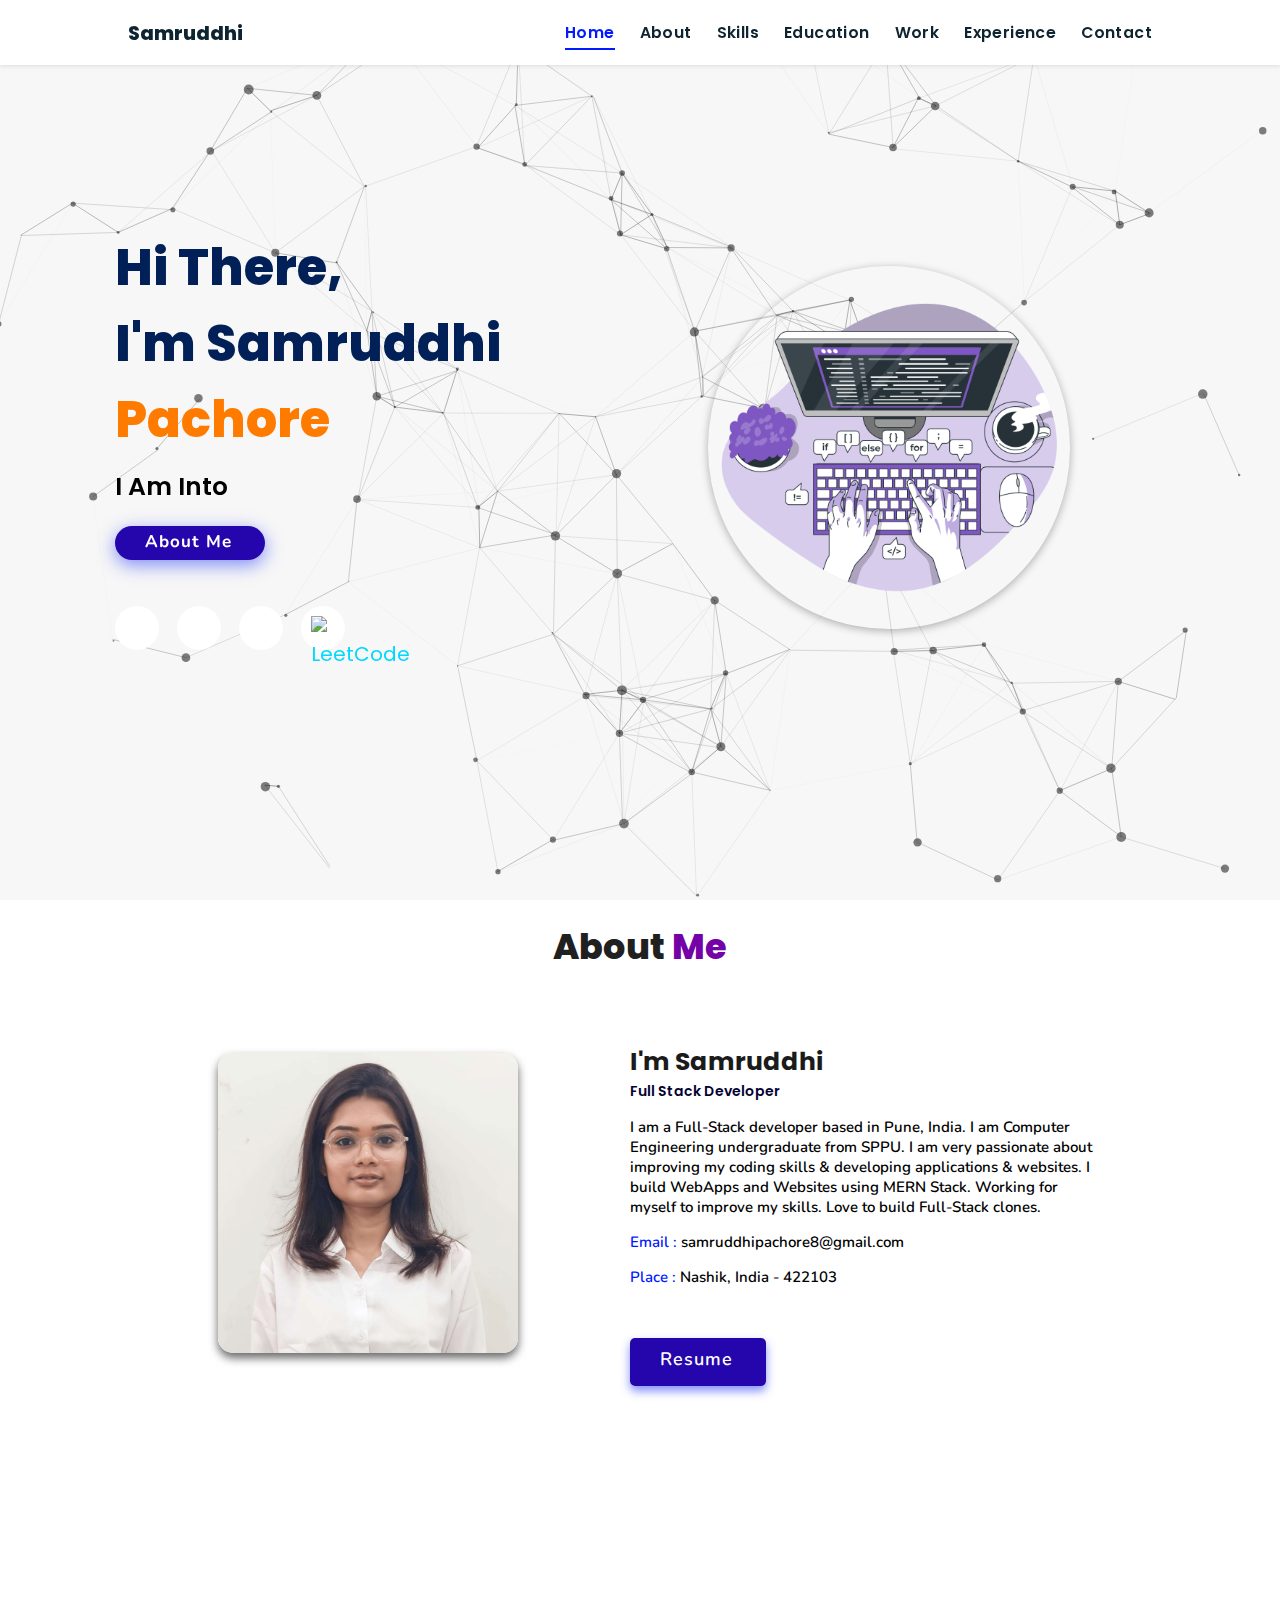
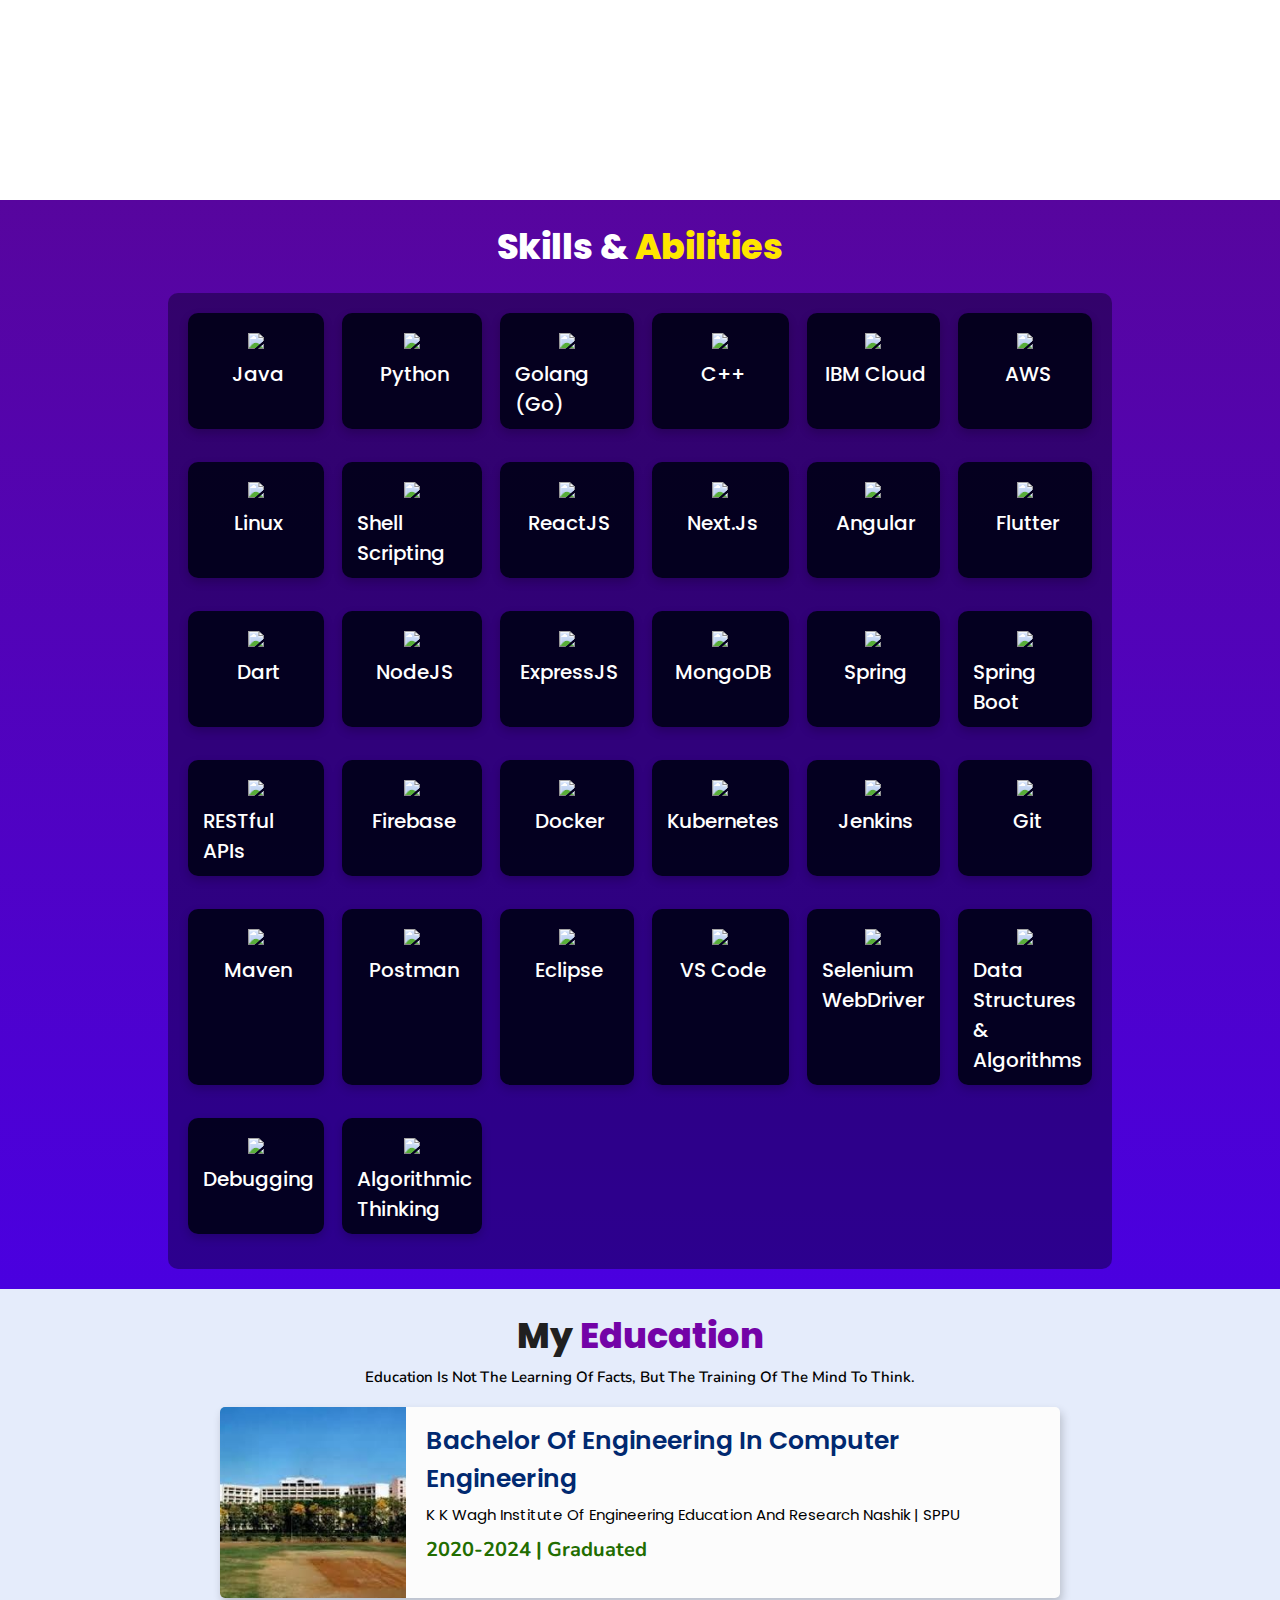
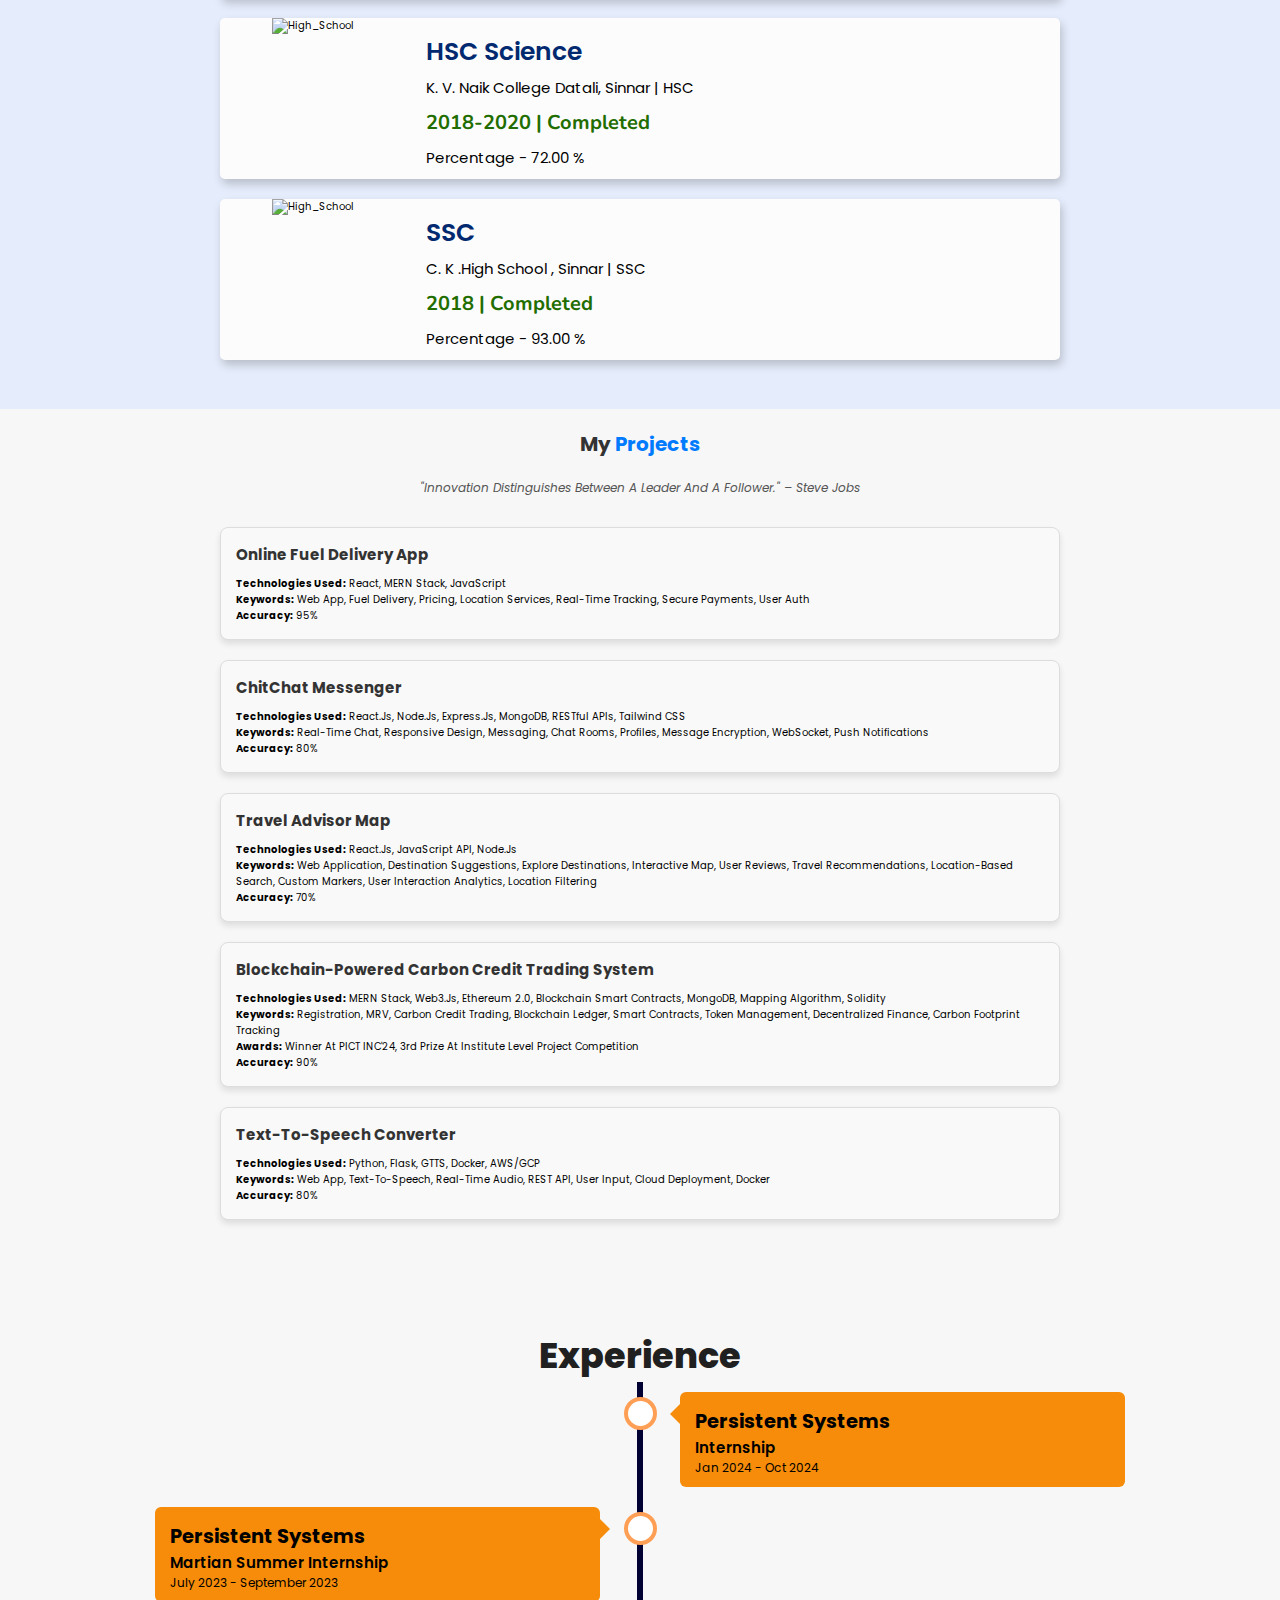
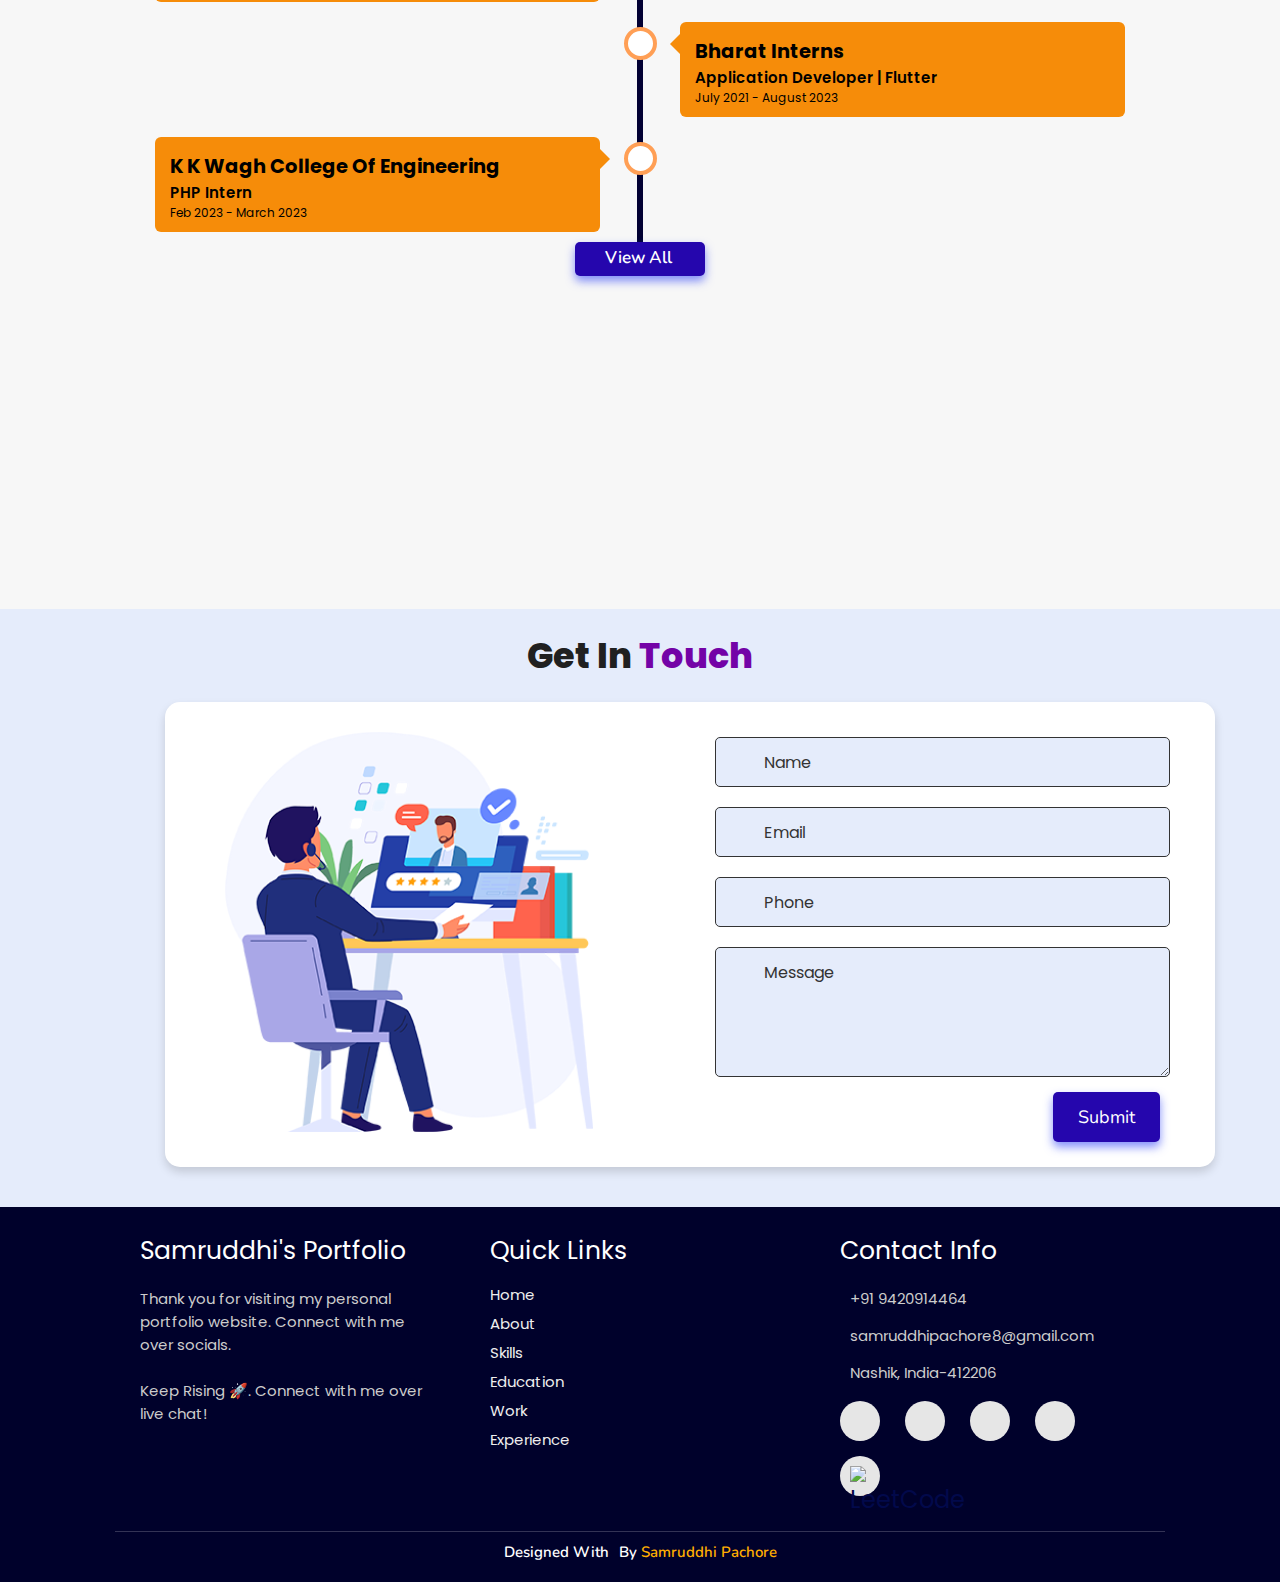
==== commit c11b9a05: "first commit" ====
--- a/index.html
+++ b/index.html
@@ -96,7 +96,7 @@
     <div class="row">
 
     <div class="image">
-        <img draggable="false" class="tilt" src="./assets/images/profile2.jpg" alt="">
+        <img draggable="false" class="tilt" src="./assets/images/profile.jpg" alt="">
     </div>
     <div class="content">
         <h3>I'm Samruddhi</h3>
@@ -130,6 +130,8 @@
     </div>
 </section>
 <!-- about section ends -->
+
+
 <!-- skills section starts -->
 <section class="skills" id="skills">
 
@@ -138,7 +140,65 @@
   <div class="container">
     <div class="row" id="skillsContainer">
 
-      <!-- Skill Card Template -->
+      <!-- Programming Languages -->
+      <div class="bar">
+        <div class="info">
+          <img src="https://img.icons8.com/color/48/000000/java-coffee-cup-logo--v1.png" />
+          <span>Java</span>
+        </div>
+      </div>
+
+      <div class="bar">
+        <div class="info">
+          <img src="https://img.icons8.com/color/48/000000/python--v1.png" />
+          <span>Python</span>
+        </div>
+      </div>
+
+      <div class="bar">
+        <div class="info">
+          <img src="https://img.icons8.com/color/48/000000/golang.png" />
+          <span>Golang (Go)</span>
+        </div>
+      </div>
+
+      <div class="bar">
+        <div class="info">
+          <img src="https://img.icons8.com/color/48/000000/c-plus-plus-logo.png" />
+          <span>C++</span>
+        </div>
+      </div>
+
+      <!-- Cloud & OS -->
+      <div class="bar">
+        <div class="info">
+          <img src="https://img.icons8.com/color/48/000000/ibm.png" />
+          <span>IBM Cloud</span>
+        </div>
+      </div>
+
+      <div class="bar">
+        <div class="info">
+          <img src="https://img.icons8.com/color/48/000000/amazon-web-services.png" />
+          <span>AWS</span>
+        </div>
+      </div>
+
+      <div class="bar">
+        <div class="info">
+          <img src="https://img.icons8.com/color/48/000000/linux.png" />
+          <span>Linux</span>
+        </div>
+      </div>
+
+      <div class="bar">
+        <div class="info">
+          <img src="https://img.icons8.com/color/48/000000/console.png" />
+          <span>Shell Scripting</span>
+        </div>
+      </div>
+
+      <!-- Frontend Technologies -->
       <div class="bar">
         <div class="info">
           <img
@@ -149,6 +209,42 @@
 
       <div class="bar">
         <div class="info">
+          <img src="https://img.icons8.com/color/48/000000/nextjs.png" />
+          <span>Next.js</span>
+        </div>
+      </div>
+
+      <div class="bar">
+        <div class="info">
+          <img src="https://img.icons8.com/color/48/000000/angularjs.png" />
+          <span>Angular</span>
+        </div>
+      </div>
+
+      <div class="bar">
+        <div class="info">
+          <img src="https://img.icons8.com/color/48/000000/flutter.png" />
+          <span>Flutter</span>
+        </div>
+      </div>
+
+      <div class="bar">
+        <div class="info">
+          <img src="https://img.icons8.com/color/48/000000/dart.png" />
+          <span>Dart</span>
+        </div>
+      </div>
+
+      <!-- Backend Technologies -->
+      <div class="bar">
+        <div class="info">
+          <img src="https://img.icons8.com/color/48/000000/nodejs.png" />
+          <span>NodeJS</span>
+        </div>
+      </div>
+
+      <div class="bar">
+        <div class="info">
           <img src="https://img.icons8.com/fluency/48/000000/node-js.png" />
           <span>ExpressJS</span>
         </div>
@@ -156,8 +252,29 @@
 
       <div class="bar">
         <div class="info">
-          <img src="https://img.icons8.com/color/48/000000/nodejs.png" />
-          <span>NodeJS</span>
+          <img src="https://img.icons8.com/color/48/000000/mongodb.png" />
+          <span>MongoDB</span>
+        </div>
+      </div>
+
+      <div class="bar">
+        <div class="info">
+          <img src="https://img.icons8.com/color/48/000000/spring-logo.png" />
+          <span>Spring</span>
+        </div>
+      </div>
+
+      <div class="bar">
+        <div class="info">
+          <img src="https://img.icons8.com/color/48/000000/spring-logo.png" />
+          <span>Spring Boot</span>
+        </div>
+      </div>
+
+      <div class="bar">
+        <div class="info">
+          <img src="https://img.icons8.com/color/48/000000/rest-api.png" />
+          <span>RESTful APIs</span>
         </div>
       </div>
 
@@ -168,120 +285,7 @@
         </div>
       </div>
 
-      <div class="bar">
-        <div class="info">
-          <img src="https://img.icons8.com/fluency/48/000000/android-os.png" />
-          <span>Android</span>
-        </div>
-      </div>
-
-      <div class="bar">
-        <div class="info">
-          <img src="https://img.icons8.com/color/48/000000/material-ui.png" />
-          <span>MaterialUI</span>
-        </div>
-      </div>
-
-      <div class="bar">
-        <div class="info">
-          <img
-            src="https://upload.wikimedia.org/wikipedia/commons/thumb/d/d5/Tailwind_CSS_Logo.svg/48px-Tailwind_CSS_Logo.png" />
-          <span>TailwindCSS</span>
-        </div>
-      </div>
-
-      <div class="bar">
-        <div class="info">
-          <img src="https://img.icons8.com/color/48/000000/bootstrap.png" />
-          <span>Bootstrap</span>
-        </div>
-      </div>
-
-      <div class="bar">
-        <div class="info">
-          <img src="https://img.icons8.com/color/48/000000/html-5--v1.png" />
-          <span>HTML5</span>
-        </div>
-      </div>
-
-      <div class="bar">
-        <div class="info">
-          <img src="https://img.icons8.com/color/48/000000/css3.png" />
-          <span>CSS3</span>
-        </div>
-      </div>
-
-      <div class="bar">
-        <div class="info">
-          <img src="https://img.icons8.com/color/48/000000/javascript--v1.png" />
-          <span>JavaScript</span>
-        </div>
-      </div>
-
-      <div class="bar">
-        <div class="info">
-          <img src="https://img.icons8.com/color/48/000000/java-coffee-cup-logo--v1.png" />
-          <span>Java</span>
-        </div>
-      </div>
-
-      <div class="bar">
-        <div class="info">
-          <img src="https://img.icons8.com/offices/48/000000/php-logo.png" />
-          <span>PHP</span>
-        </div>
-      </div>
-
-      <div class="bar">
-        <div class="info">
-          <img src="https://img.icons8.com/color/48/000000/python--v1.png" />
-          <span>Python</span>
-        </div>
-      </div>
-
-      <div class="bar">
-        <div class="info">
-          <img src="https://img.icons8.com/color/48/000000/c-plus-plus-logo.png" />
-          <span>C++</span>
-        </div>
-      </div>
-
-      <div class="bar">
-        <div class="info">
-          <img src="https://img.icons8.com/color/48/000000/mongodb.png" />
-          <span>MongoDB</span>
-        </div>
-      </div>
-
-      <div class="bar">
-        <div class="info">
-          <img src="https://img.icons8.com/color/48/000000/mysql-logo.png" />
-          <span>MySQL</span>
-        </div>
-      </div>
-
-      <div class="bar">
-        <div class="info">
-          <img src="https://img.icons8.com/color/48/000000/amazon-web-services.png" />
-          <span>AWS</span>
-        </div>
-      </div>
-
-      <div class="bar">
-        <div class="info">
-          <img src="https://img.icons8.com/ios-filled/48/1169ae/jquery.png" />
-          <span>jQuery</span>
-        </div>
-      </div>
-
-      <div class="bar">
-        <div class="info">
-          <img src="https://img.icons8.com/glyph-neue/48/ffffff/github.png" />
-          <span>GitHub</span>
-        </div>
-      </div>
-
-      <!-- Additional Skills -->
+      <!-- DevOps & CI/CD -->
       <div class="bar">
         <div class="info">
           <img src="https://img.icons8.com/color/48/000000/docker.png" />
@@ -303,6 +307,28 @@
         </div>
       </div>
 
+      <!-- Tools & Technologies -->
+      <div class="bar">
+        <div class="info">
+          <img src="https://img.icons8.com/glyph-neue/48/ffffff/github.png" />
+          <span>Git</span>
+        </div>
+      </div>
+
+      <div class="bar">
+        <div class="info">
+          <img src="https://img.icons8.com/color/48/000000/apache-maven.png" />
+          <span>Maven</span>
+        </div>
+      </div>
+
+      <div class="bar">
+        <div class="info">
+          <img src="https://img.icons8.com/color/48/000000/postman-api.png" />
+          <span>Postman</span>
+        </div>
+      </div>
+
       <div class="bar">
         <div class="info">
           <img src="https://img.icons8.com/color/48/000000/eclipse.png" />
@@ -319,16 +345,38 @@
 
       <div class="bar">
         <div class="info">
-          <img src="https://img.icons8.com/color/48/000000/spring-logo.png" />
-          <span>Spring Boot</span>
-        </div>
-      </div>
+          <img src="https://img.icons8.com/color/48/000000/selenium.png" />
+          <span>Selenium WebDriver</span>
+        </div>
+      </div>
+
+      <!-- Problem Solving -->
+      <div class="bar">
+        <div class="info">
+          <img src="https://img.icons8.com/ios-filled/48/1169ae/data-configuration.png" />
+          <span>Data Structures & Algorithms</span>
+        </div>
+      </div>
+
+      <div class="bar">
+        <div class="info">
+          <img src="https://img.icons8.com/color/48/000000/debug.png" />
+          <span>Debugging</span>
+        </div>
+      </div>
+
+      <div class="bar">
+        <div class="info">
+          <img src="https://img.icons8.com/color/48/000000/algorithm.png" />
+          <span>Algorithmic Thinking</span>
+        </div>
+      </div>
+
     </div>
   </div>
 </section>
 <!-- skills section ends -->
 
-<!-- skills section ends -->
 
 
 <!-- education section starts -->
@@ -464,7 +512,7 @@
         </div>
         <div class="desc">
             <h3>Internship</h3>
-            <p>Jan 2024 - OCt 2024</p>
+            <p>Jan 2024 - Oct 2024</p>
         </div>
       </div>
     </div>
--- a/assets/css/style.css
+++ b/assets/css/style.css
@@ -365,13 +365,14 @@
   height: auto;
   border-radius: 5%;
   box-shadow: 0 5px 10px rgba(0, 0, 0, 0.6);
-  mix-blend-mode: luminosity;
+  /* mix-blend-mode: luminosity; */
   transition: 0.3s;
   cursor: pointer;
 }
+/* 
 .about .row .image img:hover {
   mix-blend-mode: normal;
-}
+} */
 .about .row .content {
   flex: 1 1 45rem;
   padding: 3rem;
